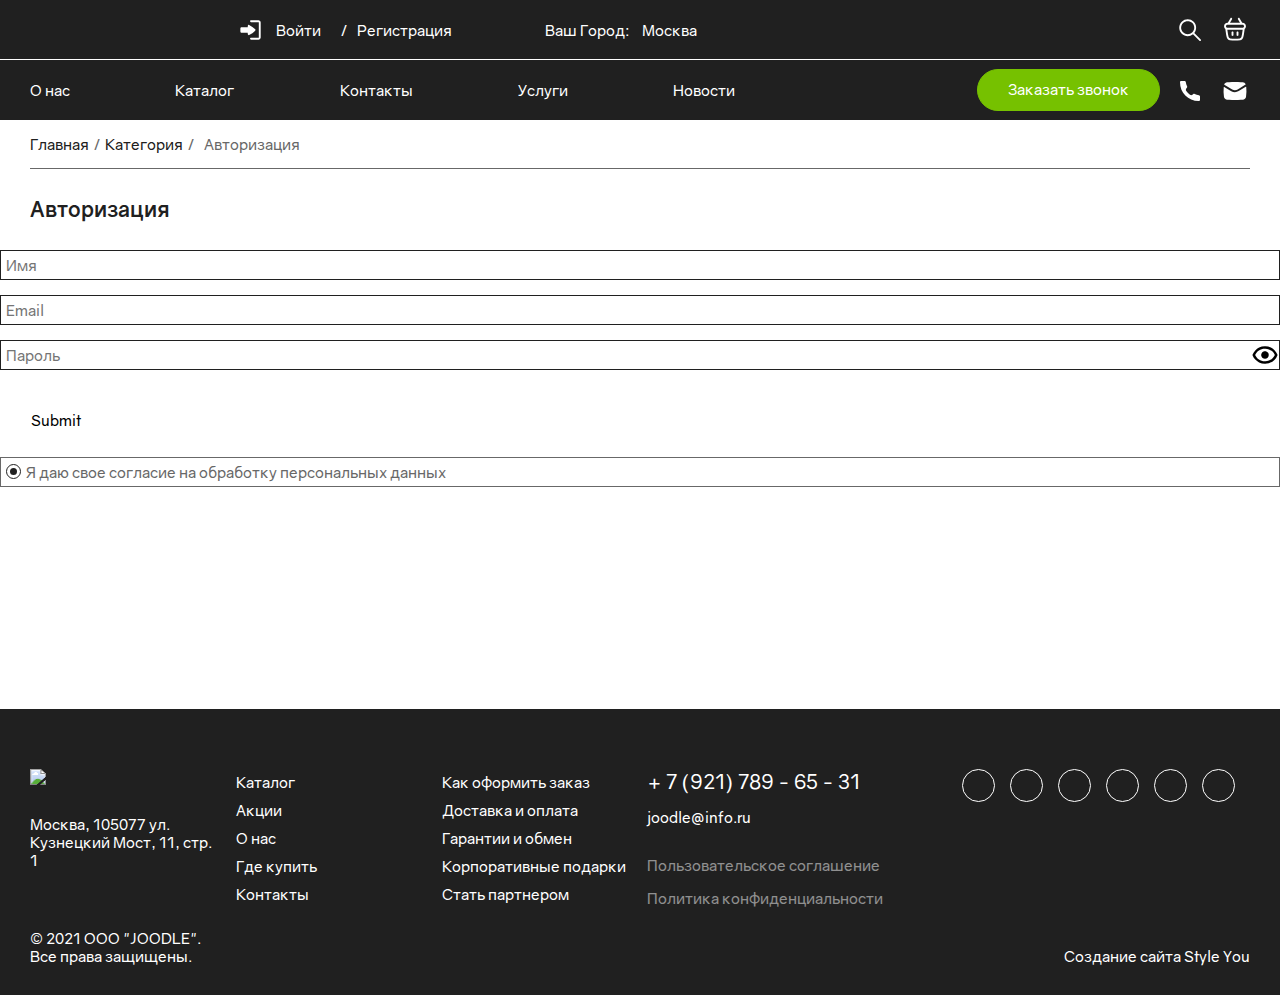
==== html/pages/auth/auth.html @ f412aad0 "save" ====
<!doctype html><html><head><meta charset="UTF-8"><meta name="viewport" content="width=device-width,initial-scale=1"><link href="/css/owl.carousel.css" type="text/css" rel="stylesheet"><link href="/css/style.css" type="text/css" rel="stylesheet"><script src="/js/sourse/other-js/jquery-3.6.0.min.js" defer></script><script src="/js/sourse/other-js/jquery.mask.js" defer></script><script src="/js/sourse/other-js/owl.carousel.js" defer></script><script src="/js/sourse/other-js/owl.carousel2.thumbs.js" defer></script><script src="/js/common-dist.js" defer></script></head><body><div class="popup element-show" data-element="0"><div class="popup-overlay popup-overlay-js"></div><div class="popup-container"><div class="close-btn--black close-btn_popup close-js"></div><div class="main-full"></div><nav class="popup__nav"><ul><li><a href="#">Каталог</a></li><li><a href="#">Акции</a></li><li><a href="#">О нас</a></li><li><a href="#">Где купить</a></li><li><a href="#">Контакты</a></li></ul></nav><div class="popup__feedback"><div class="container"><div class="feedback__phone"><a href="tel:+88005559810">+7 (921) 789 - 65 - 31</a></div><div class="feedback__social"><div class="social"><a href="#"><img src="../images/social/vk.svg" alt=""></a><a href="#"><img src="../images/social/instagram.svg" alt=""></a><a href="#"><img src="../images/social/twitter.svg" alt=""></a></div></div></div></div></div></div><div class="popup element-show" data-element="1"><div class="popup-overlay popup-overlay-js"></div><div class="popup-container"><div class="close-btn--black close-btn_popup close-js"></div><div class="main-full"><h2>Заказать звонок</h2></div><form class="form main-grid"><input class="input-decorate col-12" type="text" placeholder="Фио"> <input class="phone-mask input-decorate col-12" type="text" placeholder="+7 (___) ___ - __ - __"> <input class="input-decorate check-mail col-12" type="email" placeholder="Email"><div class="form-btn-container Заказать звонок"><input class="btn btn-send" type="submit"></div></form></div></div><div class="popup element-show popup__search" data-element="2"><div class="popup-overlay popup-overlay-js"></div><div class="popup-container"><div class="close-btn--black close-btn_popup close-js"></div><div class="main-full"><h2>Поиск по сайту</h2></div><form class="form main-grid"><input class="input-decorate form--col__full search-field" type="text" placeholder="Введите поисковой запрос ..."><div class="form-btn-container Поиск"><input class="btn btn-send btn--black" type="submit"></div></form><div class="popup__search__results"><h2>Реузльтаты</h2><div class="form-grid"><div class="popup__search__results-item"><h3>Category</h3><ul class="ln"><li><a href="#">link 1</a></li><li><a href="#">link 1</a></li><li><a href="#">link 1</a></li><li><a href="#">link 1</a></li><li><a href="#">link 1</a></li></ul></div><div class="popup__search__results-item"><h3>Category</h3><ul class="ln"><li><a href="#">link 1</a></li><li><a href="#">link 1</a></li><li><a href="#">link 1</a></li><li><a href="#">link 1</a></li><li><a href="#">link 1</a></li></ul></div><div class="popup__search__results-item"><h3>Category</h3><ul class="ln"><li><a href="#">link 1</a></li><li><a href="#">link 1</a></li><li><a href="#">link 1</a></li><li><a href="#">link 1</a></li><li><a href="#">link 1</a></li></ul></div><div class="popup__search__results-item"><h3>Category</h3><ul class="ln"><li><a href="#">link 1</a></li><li><a href="#">link 1</a></li><li><a href="#">link 1</a></li><li><a href="#">link 1</a></li><li><a href="#">link 1</a></li></ul></div></div></div></div></div><header class="header-black"><div class="main-grid headline headline--black"><div class="hamburger-container vertical-align col-1"><a class="hamburger-btn element-btn" href="#" data-element="0"></a></div><div class="logo-container vertical-align col-2"><a class="logo" href="#"><img src="../images/logo.svg" alt=""></a></div><div class="sigin-container vertical-align col-3"><div class="sigin-body"><a href="#"><div class="login-ico"></div><span>Войти</span></a><span>/</span><a href="#">Регистрация</a></div></div><div class="city-container vertical-align col-2"><div class="city-body"><em>Ваш Город: </em><a href="#">Москва</a></div></div><div class="controls-container vertical-align col-5"><div class="controls-body"><a class="element-btn loop-ico" href="#" data-element="2"></a><a class="basket-ico" href="#"></a></div></div><hr class="col-12"></div><div class="main-grid headerline"><nav class="nav col-7"><ul><li><a href="#">О нас</a></li><li><a href="#">Каталог</a></li><li><a href="#">Контакты</a></li><li><a href="#">Услуги</a></li><li><a href="#">Новости</a></li></ul></nav><div class="controls-container vertical-align col-5"><div class="controls-body"><a class="btn btn--green element-btn" href="#" data-element="1">Заказать звонок</a><a class="phone-ico" href="#"></a><a class="mail-ico" href="#"></a></div></div></div></header><div class="stub"></div></body></html><div class="main-full"><div class="breadcrumbs"><a href="#">Главная</a><span>/</span><a href="#">Категория</a><span>/</span><span>Авторизация</span></div></div><div class="content"><div class="main-full"><h1>Авторизация</h1></div><form class="form main-grid"><input class="input-decorate col-12 require" type="text" placeholder="Имя"> <input class="input-decorate check-mail col-12 require" type="email" placeholder="Email"><div class="password-field col-12 require"><input class="input-decorate" type="password" placeholder="Пароль"><i class="view-ico" data-visibility="false"></i></div><div class="form-btn-container Отправить"><input class="btn btn-send" type="submit"></div><div class="checkbox col-12"><label>Я даю свое согласие на обработку персональных данных <input type="checkbox" checked><span></span></label></div></form></div><div class="stub-footer"></div><footer><div class="main-grid"><div class="footer-info col-2"><div class="logo-container"><a class="logo" href="./index.html"><img src="../images/logo.svg"></a></div><div class="address">Москва, 105077 ул.<br>Кузнецкий Мост, 11, стр. 1</div><div class="copyright">© 2021 ООО "JOODLE".<br>Все права защищены.</div></div><nav class="nav-1 col-2"><ul><li><a href="#">Каталог</a></li><li><a href="#">Акции</a></li><li><a href="#">О нас</a></li><li><a href="#">Где купить</a></li><li><a href="#">Контакты</a></li></ul></nav><nav class="nav-2 col-2"><ul><li><a href="#">Как оформить заказ</a></li><li><a href="#">Доставка и оплата</a></li><li><a href="#">Гарантии и обмен</a></li><li><a href="#">Корпоративные подарки</a></li><li><a href="#">Стать партнером</a></li></ul></nav><div class="feedback-container col-3"><div class="feedback"><div class="phone"><a href="#">+ 7 (921) 789 - 65 - 31</a></div><div class="mail"><a href="#">joodle@info.ru</a></div></div><div class="links"><a href="#">Пользовательское соглашение</a><a href="#">Политика конфиденциальности</a></div></div><div class="social-container col-3"><div class="social"><a class="social-ico--white" href="#"><img src="../images/social/vk-white.svg" alt=""></a><a class="social-ico--white" href="#"><img src="../images/social/instagram-white.svg" alt=""></a><a class="social-ico--white" href="#"><img src="../images/social/twitter-white.svg" alt=""></a><a class="social-ico--white" href="#"><img src="../images/social/facebook-white.svg" alt=""></a><a class="social-ico--white" href="#"><img src="../images/social/youtube-white.svg" alt=""></a><a class="social-ico--white" href="#"><img src="../images/social/google-white.svg" alt=""></a></div><div class="create"><a href="#">Создание сайта Style You</a></div></div></div></footer>
---- css/style.css ----
@media screen and (max-width: 414px) {
  /*---comments-all start---*/
  .box2 {
    background: red;
  }

  /*---comments-all end---*/
}
/*---------------base-start----*/
/*-----fonts-start----*/
@font-face {
  font-family: "regular";
  src: url("../fonts/Gravity-Regular.otf");
  font-weight: normal;
  font-style: normal;
}
@font-face {
  font-family: "bold";
  src: url("../fonts/Gravity-Bold.otf");
  font-weight: normal;
  font-style: normal;
}
@font-face {
  font-family: "light";
  src: url("../fonts/Gravity-Light.otf");
  font-weight: normal;
  font-style: normal;
}
/*-----fonts-end----*/
/*-----base-start----*/
* {
  -webkit-box-sizing: border-box;
          box-sizing: border-box;
}

body,
html {
  font-family: "regular";
  color: #686868;
  font-size: 15px;
  min-width: 320px;
  min-height: 640px;
  max-width: 1920px;
  margin: 0 auto;
  padding: 0;
  position: relative;
}

a {
  color: inherit;
  display: inline-block;
}
.ln,
.ln li {
  padding: 0;
  margin: 0;
  list-style: none;
}

.custom-disk li {
  padding-left: 15px;
  position: relative;
}
.custom-disk li:before {
  content: "";
  width: 4px;
  position: absolute;
  height: 4px;
  left: 0;
  top: 8px;
  background: #202020;
  border-radius: 100%;
}

.flex-align {
  display: -webkit-box;
  display: -ms-flexbox;
  display: flex;
  -webkit-box-align: center;
      -ms-flex-align: center;
          align-items: center;
  -webkit-box-pack: center;
      -ms-flex-pack: center;
          justify-content: center;
}

.vertical-align {
  display: -webkit-box;
  display: -ms-flexbox;
  display: flex;
}
.vertical-align * {
  margin: auto 0;
}

.img-cover {
  position: relative;
  width: 100%;
  height: 100%;
  background-size: cover;
  background-position: center top;
  background-repeat: no-repeat;
}
.img-cover img {
  visibility: hidden;
  -o-object-fit: cover;
     object-fit: cover;
  width: 100%;
  position: absolute;
  height: 100%;
  left: 0;
  top: 0;
}

h1,
h2,
h3,
h4,
h5,
h6 {
  font-weight: normal;
  font-family: "bold";
  margin: 0;
  padding: 0;
  line-height: 1;
  color: #202020;
}

b,
strong {
  font-weight: normal;
  font-family: "bold";
}

@media screen and (max-width: 1920px) {
  h1 {
    font-size: 42px;
  }
}
@media screen and (max-width: 1680px) {
  h1 {
    font-size: 32px;
  }
}
@media screen and (max-width: 1440px) {
  h1 {
    font-size: 21px;
  }
}
@media screen and (max-width: 1920px) {
  h2 {
    font-size: 23px;
  }
}
@media screen and (max-width: 1440px) {
  h2 {
    font-size: 21px;
  }
}
.all-btns {
  padding: 30px;
  background-color: #eee;
  min-height: 100vh;
}

/*-----base-end----*/
/*-----content-start----*/
.main-grid {
  display: -ms-grid;
  display: grid;
  -ms-grid-columns: 1fr 15px 1fr 15px 1fr 15px 1fr 15px 1fr 15px 1fr 15px 1fr 15px 1fr 15px 1fr 15px 1fr 15px 1fr 15px 1fr;
  grid-template-columns: repeat(12, 1fr);
  grid-column-gap: 15px;
  padding: 0 30px;
  max-width: 1680px;
  margin: 0 auto;
}

.form-grid {
  display: -ms-grid;
  display: grid;
  -ms-grid-columns: 1fr 15px 1fr 15px 1fr 15px 1fr 15px 1fr 15px 1fr 15px 1fr 15px 1fr 15px 1fr 15px 1fr 15px 1fr 15px 1fr;
  grid-template-columns: repeat(12, 1fr);
  grid-column-gap: 15px;
}

.catalog-grid {
  grid-gap: 15px;
}

.main-full {
  padding: 0 30px;
  max-width: 1680px;
  margin: 0 auto;
}

section {
  padding: 6rem 0 4rem;
}
section h2 {
  font-size: 42px;
  margin: 0 0 2rem;
}
section .btn-container {
  padding: 30px 0 15px;
  text-align: center;
}

.breadcrumbs {
  border-bottom: 1px solid #686868;
  padding: 1rem 0;
}
.breadcrumbs a {
  text-decoration: none;
  color: #202020;
}
.breadcrumbs a:hover {
  text-decoration: underline;
}
.breadcrumbs span {
  margin: 0 5px;
}

.content {
  min-height: calc(100vh - 450px);
}
.content h1 {
  padding: 30px 0;
}

.hamburger-container {
  display: none;
}

@media screen and (max-width: 768px) {
  .hamburger-container {
    display: block;
  }
}
@media screen and (max-width: 414px) {
  .hamburger-container {
    display: block;
  }
}
.show-all-images {
  min-height: 500px;
  background-color: #686868;
}
.show-all-images img {
  width: 30px;
  height: 30px;
}

/*detail end*/
/*-----defat-content-end----*/
/*-----btns-start----*/
.btn {
  text-decoration: none;
  border: 1px solid;
  padding: 10px 30px 12px;
  font: inherit;
  display: inline-block;
  border-radius: 30px;
  cursor: pointer;
  text-align: center;
  background: none;
  background-color: #ffffff;
  border-color: #ffffff;
}
.btn:hover {
  text-decoration: none;
}

.btn--black {
  background-color: #202020;
  border-color: #202020;
  color: #ffffff;
}
.btn--black:hover {
  background: #76c100;
  color: #ffffff;
  border-color: #76c100;
}

.btn--green {
  background-color: #76c100;
  border-color: #76c100;
  color: #ffffff;
}
.btn--green:hover {
  background-color: #202020;
  border-color: #202020;
}

/*pagination page start*/
.pagination {
  -ms-grid-column-span: 16;
  grid-column: span 16;
  text-align: center;
  margin: 60px 0 45px;
  position: relative;
  z-index: 2;
}
.pagination a, .pagination span {
  width: 30px;
  height: 30px;
  border-radius: 100%;
  display: inline-block;
  text-align: center;
  text-decoration: none;
  line-height: 27px;
  border: 1px solid #202020;
  vertical-align: middle;
  margin: 0 15px;
}
.pagination a.current, .pagination a:hover, .pagination span.current, .pagination span:hover {
  color: #ffffff;
  background-color: #202020;
}

.next.page-numbers,
.prev.page-numbers,
.pagination-prev,
.pagination-next {
  background-size: 100%;
  font-size: 0;
  background-color: #202020;
}

.pagination-dotted {
  background-color: initial;
  color: inherit;
}

.prev.page-numbers,
a.pagination-prev {
  display: inline-block;
  vertical-align: middle;
  width: 30px;
  height: 30px;
  background-position: center;
  background-repeat: no-repeat;
  background-size: contain;
  background-image: url("../images/controls/arrow-left-white.svg");
}
.prev.page-numbers:hover,
a.pagination-prev:hover {
  background-color: #ffffff;
  background-image: url("../images/controls/arrow-left-black.svg");
}

.next.page-numbers,
a.pagination-next {
  display: inline-block;
  vertical-align: middle;
  width: 30px;
  height: 30px;
  background-position: center;
  background-repeat: no-repeat;
  background-size: contain;
  background-image: url("../images/controls/arrow-right-white.svg");
}
.next.page-numbers:hover,
a.pagination-next:hover {
  background-color: #ffffff;
  background-image: url("../images/controls/arrow-right-black.svg");
}

/*pagination page end*/
.close-btn--black {
  display: inline-block;
  vertical-align: middle;
  width: 30px;
  height: 30px;
  background-position: center;
  background-repeat: no-repeat;
  background-size: contain;
  background-image: url("../images/controls/close-black.svg");
  cursor: pointer;
}

.close-btn--white {
  display: inline-block;
  vertical-align: middle;
  width: 30px;
  height: 30px;
  background-position: center;
  background-repeat: no-repeat;
  background-size: contain;
  background-image: url("../images/controls/close-white.svg");
  cursor: pointer;
}

.hamburger-btn--white {
  display: inline-block;
  vertical-align: middle;
  width: 30px;
  height: 30px;
  background-position: center;
  background-repeat: no-repeat;
  background-size: contain;
  background-image: url("../images/controls/hamburger-white.svg");
}

.hamburger-btn--black {
  display: inline-block;
  vertical-align: middle;
  width: 30px;
  height: 30px;
  background-position: center;
  background-repeat: no-repeat;
  background-size: contain;
  background-image: url("../images/controls/hamburger-black.svg");
}

.back-link {
  text-decoration: none;
  font-family: "bold";
  color: #202020;
  font-size: 15px;
}
.back-link i {
  display: inline-block;
  vertical-align: middle;
  width: 30px;
  height: 30px;
  background-position: center;
  background-repeat: no-repeat;
  background-size: contain;
  background-image: url("../images/controls/arrow-left-black.svg");
  border-radius: 100%;
  border: 1px solid;
  margin-right: 5px;
}
.back-link:hover {
  color: #76c100;
}
.back-link:hover i {
  background-image: url("../images/controls/arrow-left-white.svg");
  background-color: #76c100;
  border-color: #76c100;
}

/*-----btns-end----*/
/*-----icons-start----*/
.logout-ico {
  display: inline-block;
  vertical-align: middle;
  width: 30px;
  height: 30px;
  background-position: center;
  background-repeat: no-repeat;
  background-size: contain;
  background-image: url("../images/icons/logout-white.svg");
}

.login-ico {
  display: inline-block;
  vertical-align: middle;
  width: 30px;
  height: 30px;
  background-position: center;
  background-repeat: no-repeat;
  background-size: contain;
  background-image: url("../images/icons/login-white.svg");
}

.loop-ico {
  display: inline-block;
  vertical-align: middle;
  width: 30px;
  height: 30px;
  background-position: center;
  background-repeat: no-repeat;
  background-size: contain;
  background-image: url("../images/icons/loop-white.svg");
}

.basket-ico {
  display: inline-block;
  vertical-align: middle;
  width: 30px;
  height: 30px;
  background-position: center;
  background-repeat: no-repeat;
  background-size: contain;
  background-image: url("../images/icons/basket-white.svg");
}

.phone-ico {
  display: inline-block;
  vertical-align: middle;
  width: 30px;
  height: 30px;
  background-position: center;
  background-repeat: no-repeat;
  background-size: contain;
  background-image: url("../images/icons/phone-white.svg");
}

.mail-ico {
  display: inline-block;
  vertical-align: middle;
  width: 30px;
  height: 30px;
  background-position: center;
  background-repeat: no-repeat;
  background-size: contain;
  background-image: url("../images/icons/mail-white.svg");
}

.calendar-ico {
  display: inline-block;
  vertical-align: middle;
  width: 30px;
  height: 30px;
  background-position: center;
  background-repeat: no-repeat;
  background-size: contain;
  background-image: url("../images/icons/calendar-black.svg");
}

.review-ico {
  display: inline-block;
  vertical-align: middle;
  width: 30px;
  height: 30px;
  background-position: center;
  background-repeat: no-repeat;
  background-size: contain;
  background-image: url("../images/icons/review-black.svg");
}

.star-ico {
  display: inline-block;
  vertical-align: middle;
  width: 20px;
  height: 20px;
  background-position: center;
  background-repeat: no-repeat;
  background-size: contain;
  background-image: url("../images/icons/star-black.svg");
}

.star-ico--green {
  background-image: url("../images/icons/star-green.svg");
}

.star-ico--gray {
  background-image: url("../images/icons/star-gray.svg");
}

.avatar-ico {
  display: inline-block;
  vertical-align: middle;
  width: 30px;
  height: 30px;
  background-position: center;
  background-repeat: no-repeat;
  background-size: contain;
  background-image: url("../images/icons/avatar-black.svg");
}

.view-ico {
  display: inline-block;
  vertical-align: middle;
  width: 30px;
  height: 30px;
  background-position: center;
  background-repeat: no-repeat;
  background-size: contain;
  background-image: url("../images/icons/view-black.svg");
}

.view-ico[data-visibility=true] {
  display: inline-block;
  vertical-align: middle;
  width: 30px;
  height: 30px;
  background-position: center;
  background-repeat: no-repeat;
  background-size: contain;
  background-image: url("../images/icons/unview-black.svg");
}

/*-----icons-end----*/
 *
 * /*-----grid-start----*/
.col-1 {
  -ms-grid-column-span: 1;
  grid-column: span 1;
}

.col-2 {
  -ms-grid-column-span: 2;
  grid-column: span 2;
}

.col-3 {
  -ms-grid-column-span: 3;
  grid-column: span 3;
}

.col-4 {
  -ms-grid-column-span: 4;
  grid-column: span 4;
}

.col-5 {
  -ms-grid-column-span: 5;
  grid-column: span 5;
}

.col-6 {
  -ms-grid-column-span: 6;
  grid-column: span 6;
}

.col-7 {
  -ms-grid-column-span: 7;
  grid-column: span 7;
}

.col-8 {
  -ms-grid-column-span: 8;
  grid-column: span 8;
}

.col-9 {
  -ms-grid-column-span: 9;
  grid-column: span 9;
}

.col-10 {
  -ms-grid-column-span: 10;
  grid-column: span 10;
}

.col-11 {
  -ms-grid-column-span: 11;
  grid-column: span 11;
}

.col-12 {
  -ms-grid-column-span: 12;
  grid-column: span 12;
}

@media screen and (max-width: 1680px) {
  .col-xxl-1 {
    -ms-grid-column-span: 1;
    grid-column: span 1;
  }

  .col-xxl-2 {
    -ms-grid-column-span: 2;
    grid-column: span 2;
  }

  .col-xxl-3 {
    -ms-grid-column-span: 3;
    grid-column: span 3;
  }

  .col-xxl-4 {
    -ms-grid-column-span: 4;
    grid-column: span 4;
  }

  .col-xxl-5 {
    -ms-grid-column-span: 5;
    grid-column: span 5;
  }

  .col-xxl-6 {
    -ms-grid-column-span: 6;
    grid-column: span 6;
  }

  .col-xxl-7 {
    -ms-grid-column-span: 7;
    grid-column: span 7;
  }

  .col-xxl-8 {
    -ms-grid-column-span: 8;
    grid-column: span 8;
  }

  .col-xxl-9 {
    -ms-grid-column-span: 9;
    grid-column: span 9;
  }

  .col-xxl-10 {
    -ms-grid-column-span: 10;
    grid-column: span 10;
  }

  .col-xxl-11 {
    -ms-grid-column-span: 11;
    grid-column: span 11;
  }

  .col-xxl-12 {
    -ms-grid-column-span: 12;
    grid-column: span 12;
  }
}
@media screen and (max-width: 1440px) {
  .col-xl-1 {
    -ms-grid-column-span: 1;
    grid-column: span 1;
  }

  .col-xl-2 {
    -ms-grid-column-span: 2;
    grid-column: span 2;
  }

  .col-xl-3 {
    -ms-grid-column-span: 3;
    grid-column: span 3;
  }

  .col-xl-4 {
    -ms-grid-column-span: 4;
    grid-column: span 4;
  }

  .col-xl-5 {
    -ms-grid-column-span: 5;
    grid-column: span 5;
  }

  .col-xl-6 {
    -ms-grid-column-span: 6;
    grid-column: span 6;
  }

  .col-xl-7 {
    -ms-grid-column-span: 7;
    grid-column: span 7;
  }

  .col-xl-8 {
    -ms-grid-column-span: 8;
    grid-column: span 8;
  }

  .col-xl-9 {
    -ms-grid-column-span: 9;
    grid-column: span 9;
  }

  .col-xl-10 {
    -ms-grid-column-span: 10;
    grid-column: span 10;
  }

  .col-xl-11 {
    -ms-grid-column-span: 11;
    grid-column: span 11;
  }

  .col-xl-12 {
    -ms-grid-column-span: 12;
    grid-column: span 12;
  }
}
@media screen and (max-width: 1280px) {
  .col-lg-1 {
    -ms-grid-column-span: 1;
    grid-column: span 1;
  }

  .col-lg-2 {
    -ms-grid-column-span: 2;
    grid-column: span 2;
  }

  .col-lg-3 {
    -ms-grid-column-span: 3;
    grid-column: span 3;
  }

  .col-lg-4 {
    -ms-grid-column-span: 4;
    grid-column: span 4;
  }

  .col-lg-5 {
    -ms-grid-column-span: 5;
    grid-column: span 5;
  }

  .col-lg-6 {
    -ms-grid-column-span: 6;
    grid-column: span 6;
  }

  .col-lg-7 {
    -ms-grid-column-span: 7;
    grid-column: span 7;
  }

  .col-lg-8 {
    -ms-grid-column-span: 8;
    grid-column: span 8;
  }

  .col-lg-9 {
    -ms-grid-column-span: 9;
    grid-column: span 9;
  }

  .col-lg-10 {
    -ms-grid-column-span: 10;
    grid-column: span 10;
  }

  .col-lg-11 {
    -ms-grid-column-span: 11;
    grid-column: span 11;
  }

  .col-lg-12 {
    -ms-grid-column-span: 12;
    grid-column: span 12;
  }
}
@media screen and (max-width: 1024px) {
  .col-md-1 {
    -ms-grid-column-span: 1;
    grid-column: span 1;
  }

  .col-md-2 {
    -ms-grid-column-span: 2;
    grid-column: span 2;
  }

  .col-md-3 {
    -ms-grid-column-span: 3;
    grid-column: span 3;
  }

  .col-md-4 {
    -ms-grid-column-span: 4;
    grid-column: span 4;
  }

  .col-md-5 {
    -ms-grid-column-span: 5;
    grid-column: span 5;
  }

  .col-md-6 {
    -ms-grid-column-span: 6;
    grid-column: span 6;
  }

  .col-md-7 {
    -ms-grid-column-span: 7;
    grid-column: span 7;
  }

  .col-md-8 {
    -ms-grid-column-span: 8;
    grid-column: span 8;
  }

  .col-md-9 {
    -ms-grid-column-span: 9;
    grid-column: span 9;
  }

  .col-md-10 {
    -ms-grid-column-span: 10;
    grid-column: span 10;
  }

  .col-md-11 {
    -ms-grid-column-span: 11;
    grid-column: span 11;
  }

  .col-md-12 {
    -ms-grid-column-span: 12;
    grid-column: span 12;
  }
}
@media screen and (max-width: 768px) {
  .col-sm-1 {
    -ms-grid-column-span: 1;
    grid-column: span 1;
  }

  .col-sm-2 {
    -ms-grid-column-span: 2;
    grid-column: span 2;
  }

  .col-sm-3 {
    -ms-grid-column-span: 3;
    grid-column: span 3;
  }

  .col-sm-4 {
    -ms-grid-column-span: 4;
    grid-column: span 4;
  }

  .col-sm-5 {
    -ms-grid-column-span: 5;
    grid-column: span 5;
  }

  .col-sm-6 {
    -ms-grid-column-span: 6;
    grid-column: span 6;
  }

  .col-sm-7 {
    -ms-grid-column-span: 7;
    grid-column: span 7;
  }

  .col-sm-8 {
    -ms-grid-column-span: 8;
    grid-column: span 8;
  }

  .col-sm-9 {
    -ms-grid-column-span: 9;
    grid-column: span 9;
  }

  .col-sm-10 {
    -ms-grid-column-span: 10;
    grid-column: span 10;
  }

  .col-sm-11 {
    -ms-grid-column-span: 11;
    grid-column: span 11;
  }

  .col-sm-12 {
    -ms-grid-column-span: 12;
    grid-column: span 12;
  }
}
/*-----grid-end----*/
/*---------------base-end----*/
/*---------------layout-start----*/
 * /*-----forms-start----*/
.input-decorate,
.custom-select {
  padding: 5px;
  border: 0;
  border: 1px solid #202020;
  font: inherit;
  resize: none;
  width: 100%;
  background: none;
  margin: 0 0 15px;
}
.input-decorate:focus,
.custom-select:focus {
  outline: 0;
}

.file-decorate-error span,
.input-error {
  border-color: #f25368;
}

.mail-error {
  border-color: #E88328;
}

.form .btn {
  margin: 15px 0;
}
.form.main-grid {
  padding: 0;
}

.form-btn-container {
  position: relative;
}

/*-file-upload-*/
.file-input-container {
  position: relative;
}

.input-file {
  visibility: hidden;
  position: absolute;
  margin-top: -20px;
}

.file-decorate {
  border: 1px solid;
  border-top: 0;
  position: relative;
  padding: 5px;
  cursor: pointer;
}
.file-decorate span {
  padding-left: 25px;
  position: relative;
  display: inline-block;
}
.file-decorate span::before {
  content: "";
  width: 15px;
  position: absolute;
  height: 15px;
  left: 0;
  top: 0;
  background-position: center;
  background-repeat: no-repeat;
  background-size: contain;
  background-image: url("../images/controls/arrow-next-gray.svg");
}
.file-decorate i {
  width: 12px;
  position: none;
  height: 12px;
  z-index: 2;
  right: 0;
  top: 2px;
  background-position: center;
  background-repeat: no-repeat;
  background-size: contain;
  background-image: url("../images/controls/close-black.svg");
  cursor: pointer;
}

.file-decorate-full i {
  display: block;
}

.notice-file {
  position: absolute;
  right: 0;
  top: 0;
  display: none;
}
.notice-file i {
  display: inline-block;
  vertical-align: middle;
  width: 30px;
  height: 30px;
  background-position: center;
  background-repeat: no-repeat;
  background-size: contain;
  background-image: url("../images/icons/danger-sign-black.svg");
  margin-left: 15px;
}

.notice-file--show {
  display: block;
}

.hint-input-file {
  color: #686868;
  padding: 5px;
  border: 1px solid;
  border-bottom: 0;
}

/*-file-upload-*/
/*-custom-select-*/
.custom-select {
  cursor: pointer;
  position: relative;
  border-top: 1px solid #202020;
}
.custom-select ul {
  width: 100%;
  position: absolute;
  height: auto;
  z-index: 1;
  left: 0;
  top: 100%;
  opacity: 0;
  visibility: hidden;
  background: #ffffff;
  overflow: hidden;
  border: 1px solid;
  margin-left: -1px;
  width: calc(100% + 2px);
  border-top: 0;
}
.custom-select ul li {
  padding: 5px;
  cursor: pointer;
  -webkit-transition: ease-out 0.5s;
  transition: ease-out 0.5s;
}
.custom-select ul li:hover {
  background: #EEEEEE;
}
.custom-select.active {
  z-index: 3;
}
.custom-select.active ul {
  visibility: visible;
  opacity: 1;
}
.custom-select.active i {
  -webkit-transform: translateY(-50%) rotate(180deg);
          transform: translateY(-50%) rotate(180deg);
}
.custom-select span {
  position: relative;
  z-index: 2;
}
.custom-select i {
  background-position: center;
  background-repeat: no-repeat;
  background-size: contain;
  background-image: url("../images/controls/arrow-down-mini-black.svg");
  width: 12px;
  position: absolute;
  height: 12px;
  z-index: 2;
  right: 5px;
  top: 50%;
  -webkit-transform: translateY(-50%);
          transform: translateY(-50%);
}

/*-custom-select-*/
/*-checkbox-start-*/
.checkbox,
.radio {
  display: inline-block;
  position: relative;
  padding: 5px;
  padding-left: 25px;
  cursor: pointer;
  -webkit-user-select: none;
     -moz-user-select: none;
      -ms-user-select: none;
          user-select: none;
  margin: 0 0 15px;
  border: 1px solid;
}
.checkbox input,
.radio input {
  width: 100%;
  position: absolute;
  height: 100%;
  left: 0;
  top: 0;
  opacity: 0;
}
.checkbox input:checked ~ span:after,
.radio input:checked ~ span:after {
  display: block;
}
.checkbox span,
.radio span {
  width: 15px;
  position: absolute;
  height: 15px;
  left: 5px;
  top: 6px;
  border: 1px solid #202020;
  border-radius: 100%;
}
.checkbox span:after,
.radio span:after {
  content: "";
  width: 7px;
  position: absolute;
  height: 7px;
  left: 3px;
  top: 3px;
  display: none;
  background: #202020;
  border-radius: 100%;
}

/*-checkbox-wp-*/
/*-checkbox-end-*/
/*password-field start*/
.password-field {
  position: relative;
}
.password-field i {
  position: absolute;
  right: 0;
  top: 0;
  cursor: pointer;
}

/*password-field end*/
/*.wpcf7-form*/
.wpcf7-form-control-wrap {
  position: relative;
  text-align: left;
}

.wpcf7-list-item {
  margin: 0;
}

.wpcf7-checkbox {
  padding-left: 30px;
  position: relative;
  display: block;
}
.wpcf7-checkbox label {
  position: relative;
  display: block;
}
.wpcf7-checkbox input {
  position: absolute;
  visibility: hidden;
}
.wpcf7-checkbox .wpcf7-list-item-label:before {
  width: 15px;
  position: absolute;
  height: 15px;
  left: -30px;
  top: 1px;
  border: 1px solid #202020;
  border-radius: 100%;
  cursor: pointer;
}
.wpcf7-checkbox input:checked ~ .wpcf7-list-item-label:after {
  width: 7px;
  position: absolute;
  height: 7px;
  left: -25px;
  top: 6px;
  background-color: #202020;
  border-radius: 100%;
  cursor: pointer;
}

.wpcf7 form .wpcf7-response-output {
  margin: 0;
  -ms-grid-column-span: 4;
  grid-column: span 4;
}

.wpcf7-spinner {
  background-color: #76c100;
  position: absolute;
  top: 50%;
  margin-top: -12px;
}

.wpcf7 form .wpcf7-response-output {
  display: -webkit-box;
  display: -ms-flexbox;
  display: flex;
  -webkit-box-orient: vertical;
  -webkit-box-direction: normal;
      -ms-flex-direction: column;
          flex-direction: column;
  -ms-flex-pack: distribute;
      justify-content: space-around;
  height: 50px;
  margin: 12px 0 0;
}

.wpcf7-not-valid-tip {
  margin-top: -15px;
  margin-bottom: 15px;
}

.popup form .wpcf7-response-output {
  position: relative;
  -ms-grid-column-span: 12;
  grid-column: span 12;
}

/*.wpcf7-form*/
/*wp comments*/
.logged-in-as a {
  margin-right: 15px;
}

.com_block_star {
  display: none;
}

/*wp comments*/
/*-----forms-end----*/
 * /*-----header-start----*/
.stub {
  height: 120px;
}

header {
  width: 100%;
  position: fixed;
  height: auto;
  z-index: 2;
  left: 0;
  top: auto;
  color: #ffffff;
  background-color: #202020;
}
header a {
  text-decoration: none;
}
header a:hover {
  text-decoration: underline;
}
header .main-grid {
  height: 60px;
  position: relative;
}
header hr {
  background-color: #ffffff;
  border: 0;
  margin: 0;
  width: 100%;
  position: absolute;
  height: 1px;
  left: 0;
  bottom: 0;
}
header nav {
  display: -webkit-box;
  display: -ms-flexbox;
  display: flex;
}
header nav ul {
  display: -webkit-box;
  display: -ms-flexbox;
  display: flex;
  width: 100%;
  margin: auto 0;
  -webkit-box-pack: justify;
      -ms-flex-pack: justify;
          justify-content: space-between;
}
header nav li {
  display: inline-block;
}

nav ul,
nav li {
  padding: 0;
  margin: 0;
  list-style: none;
}
nav ul a,
nav li a {
  text-decoration: none;
  font-family: inherit;
}

.logo {
  position: relative;
  display: -webkit-box;
  display: -ms-flexbox;
  display: flex;
}
.logo a {
  margin: auto 0;
}
.logo img {
  width: 100%;
  max-width: 210px;
}

.sigin-container * {
  vertical-align: middle;
}
.sigin-container span {
  margin: 0 10px;
}
.sigin-container i {
  display: inline-block;
  width: 30px;
  height: 30px;
  position: relative;
  overflow: hidden;
  border-radius: 100%;
  margin-right: 15px;
}
.sigin-container em {
  font-style: normal;
}

.city-container em {
  margin-right: 10px;
  font-style: normal;
}

.controls-container a {
  margin-left: 15px;
}
.controls-container .form {
  display: inline-block;
}
.controls-container .form input {
  width: auto;
  margin: 0;
}
.controls-container .controls-body {
  width: 100%;
  margin: auto 0 auto auto;
  text-align: right;
}
.controls-container .loop-btn,
.controls-container .basket-btn {
  margin-left: 30px;
}
.controls-container input {
  color: #ffffff;
}
.controls-container input::-webkit-input-placeholder {
  color: inherit;
}
.controls-container input::-moz-placeholder {
  color: inherit;
}
.controls-container input:-ms-input-placeholder {
  color: inherit;
}
.controls-container input::-ms-input-placeholder {
  color: inherit;
}
.controls-container input::placeholder {
  color: inherit;
}

/*-----header-end----*/
/*-----footer-start----*/
.stub-footer {
  height: 90px;
}

footer {
  position: relative;
  background-color: #202020;
  padding: 60px 0 30px;
  color: #ffffff;
}
footer ul,
footer li {
  list-style: none;
  margin: 0;
  padding: 0;
}
footer .footer-info {
  position: relative;
  z-index: 2;
}
footer nav {
  padding-top: 4px;
}
footer nav li {
  margin: 0 0 10px;
}
footer .feedback-container .feedback {
  margin: 0 0 30px;
}
footer .feedback-container .links a {
  margin: 0 0 15px;
  opacity: 0.5;
}
footer .feedback-container .links a:hover {
  opacity: 1;
}
footer .phone {
  font-size: 20px;
  margin: 0 0 15px;
}
footer .social-container {
  text-align: right;
}
footer .logo-container {
  margin: 0 0 30px;
}
footer .address {
  margin: 0px 0px 60px;
}
footer a {
  text-decoration: none;
}
footer .btn-wc {
  text-align: center;
}
footer .social-container {
  display: -webkit-box;
  display: -ms-flexbox;
  display: flex;
  -webkit-box-orient: vertical;
  -webkit-box-direction: normal;
      -ms-flex-direction: column;
          flex-direction: column;
}
footer .social-container .create {
  margin: auto 0 0;
}
footer .create {
  text-align: right;
}

/*-----footer-end----*/
/*-----page-start----*/
.page-img {
  -ms-grid-column-span: 5;
  grid-column: span 5;
}
.page-img img {
  width: 100%;
}

.page-content {
  -ms-grid-column-span: 7;
  grid-column: span 7;
}

/*-----page-end----*/
 * /*-----map-----*/
.map_home {
  height: 400px;
  position: relative;
}
.map_home #map {
  width: 100%;
  position: absolute;
  height: 100%;
  left: 0;
  top: 0;
}

.address-for-map {
  display: none;
}

/*-----map-----*/
/*---------------layout-end----*/
/*---------------module-start----*/
/*-----carousel-owl-start-----*/
.slider-owl .item-content {
  position: relative;
}
.slider-owl .owl-item,
.slider-owl .item {
  height: 100%;
}

.owl-prev,
.owl-next {
  width: 40px;
  position: absolute;
  height: 40px;
  left: auto;
  top: 50%;
  margin: -20px 30px 0;
  font-size: 0;
}

.owl-prev {
  left: 0;
  background-position: center;
  background-repeat: no-repeat;
  background-size: contain;
  background-image: url("../images/controls/carret-left-white.svg");
}

.owl-next {
  right: 0;
  background-position: center;
  background-repeat: no-repeat;
  background-size: contain;
  background-image: url("../images/controls/carret-right-white.svg");
}

.owl-dots {
  width: 100%;
  position: absolute;
  height: auto;
  left: auto;
  bottom: 30px;
  text-align: center;
}
.owl-dots .owl-dot {
  width: 10px;
  height: 10px;
  display: inline-block;
  border-radius: 100%;
  margin: 10px;
  cursor: pointer;
  position: relative;
}
.owl-dots .owl-dot::after {
  content: "";
  width: 70%;
  position: absolute;
  height: 70%;
  left: 15%;
  top: 15%;
  border-radius: 100%;
  background-color: #ffffff;
}
.owl-dots .owl-dot:hover, .owl-dots .owl-dot.active {
  background: #ffffff;
}

/*-----carousel-owl-end-----*/
/*-----social-start-----*/
.social {
  display: inline-block;
  vertical-align: middle;
}
.social a {
  display: inline-block;
  margin: 0 15px 0 0;
  padding: 8px;
  font-size: 0;
  border: 1px solid #202020;
  border-radius: 100%;
}
.social a img {
  -o-object-fit: cover;
     object-fit: cover;
  width: 15px;
  height: 15px;
}
.social .social-ico--white {
  border-color: #ffffff;
}

.social {
  display: inline-block;
  vertical-align: middle;
}
.social .addtoany_list a {
  display: inline-block;
  margin: 0 15px 0 0;
  padding: 8px;
  border: 1px solid #202020;
  border-radius: 100%;
  font-size: 0;
  line-height: 1;
}
.social .addtoany_list a:hover {
  border: 1px solid #76c100;
}
.social .addtoany_list a img {
  -o-object-fit: cover;
     object-fit: cover;
  width: 20px;
  height: 20px;
}
.social .addtoany_list .social-ico--white {
  border-color: #ffffff;
}

/*-----social-end-----*/
/*-----default-item-start-----*/
.default-item {
  text-decoration: none;
  padding: 30px;
  border: 1px solid;
}
.default-item a {
  text-decoration: none;
}
.default-item h3 {
  font-size: 23px;
  margin: 0 0 15px;
}
.default-item h3:hover {
  color: #76c100;
}

.default-item-img {
  margin: 0 0 15px;
  padding-bottom: 60%;
  height: auto;
  -webkit-transition: ease-out 0.5s;
  transition: ease-out 0.5s;
}
.default-item-img img {
  width: 100%;
  position: absolute;
  height: 100%;
  left: 0;
  top: 0;
}
.default-item-img:hover {
  -webkit-transform: scale(1.05);
          transform: scale(1.05);
}

.default-item-date {
  margin: 0 0 15px;
}

.default-item-description {
  overflow: hidden;
  display: -webkit-box;
  -webkit-line-clamp: 2;
  -webkit-box-orient: vertical;
  line-clamp: 2;
  margin: 0 0 15px;
}

/*-----default-item-end-----*/
/*-----advantages-item-start-----*/
.advantages-item {
  text-decoration: none;
  padding: 30px;
  text-align: center;
}
.advantages-item a {
  text-decoration: none;
}
.advantages-item h3 {
  font-size: 23px;
  margin: 0 0 15px;
}
.advantages-item h3:hover {
  color: #76c100;
}

.advantages-item-img {
  margin: 0 0 15px;
  width: 60px;
  height: 60px;
}

.advantages-item-description {
  overflow: hidden;
  display: -webkit-box;
  -webkit-line-clamp: 2;
  -webkit-box-orient: vertical;
  line-clamp: 2;
  margin: 0 0 15px;
}

/*-----advantages-item-end-----*/
/*-----card-item-start-----*/
.card {
  border: 1px solid #202020;
  padding: 15px 15px 30px;
}
.card h3 {
  font-size: 23px;
  margin: 0 0 15px;
}
.card h3 a {
  text-decoration: none;
}

.card-img {
  position: relative;
  margin: 0 0 30px;
  text-align: center;
  border: 1px solid;
  padding: 30px;
}
.card-img img {
  width: 50%;
}

.card-description {
  overflow: hidden;
  display: -webkit-box;
  -webkit-line-clamp: 2;
  -webkit-box-orient: vertical;
  line-clamp: 2;
  margin: 0 0 15px;
}

.card-grade,
.card-rew,
.card-code {
  display: inline-block;
  margin-right: 15px;
}

.card-code {
  font-size: 13px;
}

.card-reating {
  margin: 0 0 30px;
}

.card-sale {
  display: -webkit-box;
  display: -ms-flexbox;
  display: flex;
  -webkit-box-pack: justify;
      -ms-flex-pack: justify;
          justify-content: space-between;
}
.card-sale .btn {
  max-width: none;
}

.card-price--current,
.card-price--second {
  display: inline-block;
  margin-right: 15px;
  position: relative;
}
.card-price--current span,
.card-price--second span {
  margin-left: 5px;
  font-size: 15px;
}

.card-price--current {
  font-size: 23px;
  color: #202020;
  font-family: "bold";
}

.card-price--second {
  color: #686868;
  font-size: 17px;
}
.card-price--second::before {
  content: "";
  width: 100%;
  position: absolute;
  height: 1px;
  left: 0;
  top: 50%;
  background-color: #686868;
}

/*-----card-item-end-----*/
/*---------------module-end----*/
/*-----popup-start----*/ 
/*-----default----*/
.popup {
  width: 100%;
  position: fixed;
  display: -webkit-box;
  display: -ms-flexbox;
  display: flex;
  height: 100%;
  z-index: 3;
  left: 0;
  top: 0;
}
.popup .popup-overlay {
  width: 100%;
  position: absolute;
  height: 100%;
  left: 0;
  top: 0;
  background-color: #202020;
  opacity: 0.6;
}
.popup a:hover {
  color: #202020;
}

.close-btn_popup {
  position: absolute;
  right: 0;
  top: 0;
  margin: 15px;
}

.popup-container {
  position: relative;
  background-color: #EEEEEE;
  max-width: 600px;
  width: 100%;
  margin: auto;
  padding: 30px;
  border: 1px solid #202020;
}
.popup-container h2, .popup-container h3 {
  margin: 0 0 15px;
}

.element-show {
  -webkit-transition: ease-out 0.25s;
  transition: ease-out 0.25s;
  opacity: 0;
  visibility: hidden;
}
.element-show.show {
  opacity: 1;
  visibility: visible;
}

/*-----menu----*/
.popup__nav {
  font-size: 23px;
  margin: 0 0 30px;
}
.popup__nav li {
  margin: 0 0 15px;
}

.popup__feedback a {
  text-decoration: none;
}

.feedback__phone {
  font-size: 23px;
  margin: 0 0 30px;
}

/*-----search----*/
.popup__search .modal-container {
  max-width: 90%;
}

.popup__search__results {
  margin-top: 30px;
}
.popup__search__results h2 {
  border-bottom: 1px solid #686868;
  padding-bottom: 15px;
}

.popup__search__results-item {
  -ms-grid-column-span: 3;
  grid-column: span 3;
}

/*-----popup-end----*/
/*-----main-page-start----*/
/*-----main_home-start--*/
.main_home {
  color: #ffffff;
  height: calc(100vh - 120px);
  max-height: 920px;
  background-color: #202020;
  text-align: center;
}
.main_home h2 {
  font-size: 42px;
  margin-bottom: 30px;
}
.main_home .btn-container {
  margin-top: 30px;
}
.main_home .owl-main {
  height: 100%;
}
.main_home .img-cover {
  position: absolute;
  opacity: 0.75;
}
.main_home .main_home-item {
  height: 100%;
}
.main_home .main_home-content {
  position: relative;
}
.main_home .main_home-content h2 {
  color: inherit;
}

/*-----main_home-end--*/ 
/*-----contacts_home-start--*/
.contacts_home {
  margin-bottom: 30px;
}

.contacts_home-item h3 {
  margin: 0 0 5px;
}

/*-----contacts_home-end--*/
/*-----home-end----*/
/*-----content-start----*/
/*-----content-list-start----*/
/*-----content-list-end----*/
/*-----content-detail-start----*/
.detail-header {
  padding: 15px 15px 13px;
  background-color: #EEEEEE;
  margin: 0 0 30px;
}
.detail-header a {
  text-decoration: none;
}
.detail-header a:hover {
  color: #76c100;
}

.detail-header-item {
  position: relative;
  display: inline-block;
  margin-right: 30px;
  font-size: 17px;
}
.detail-header-item i {
  margin-right: 7px;
}

.detail-slider,
.detail-about {
  -ms-grid-column-span: 6;
  grid-column: span 6;
}

.owl-detail-main {
  height: 450px;
}
.owl-detail-main .img-cover {
  position: absolute;
}

.slider-item {
  height: 100%;
}

.detail-about {
  display: -webkit-box;
  display: -ms-flexbox;
  display: flex;
  -webkit-box-orient: vertical;
  -webkit-box-direction: normal;
      -ms-flex-direction: column;
          flex-direction: column;
  -webkit-box-pack: justify;
      -ms-flex-pack: justify;
          justify-content: space-between;
}

.tags a {
  margin-right: 15px;
  text-decoration: none;
  padding: 5px;
  background-color: #EEEEEE;
}
.tags a:hover {
  background-color: #76c100;
  color: #ffffff;
}

.detail-links {
  display: -webkit-box;
  display: -ms-flexbox;
  display: flex;
  -webkit-box-pack: justify;
      -ms-flex-pack: justify;
          justify-content: space-between;
}
.detail-links .social {
  margin-top: -6px;
}

.reviews-list,
.reviews-form {
  -ms-grid-column-span: 6;
  grid-column: span 6;
}

.reviews-list .navigation {
  display: -webkit-box;
  display: -ms-flexbox;
  display: flex;
  -webkit-box-pack: justify;
      -ms-flex-pack: justify;
          justify-content: space-between;
}
.reviews-list .navigation a {
  text-decoration: none;
}
.reviews-list .navigation a:hover {
  color: #76c100;
}

.reviews-item {
  border: 1px solid #202020;
  padding: 15px;
  margin: 0 0 30px;
}

.reviews-head {
  border-bottom: 1px solid #202020;
  padding-bottom: 15px;
  -webkit-margin-after: 15px;
          margin-block-end: 15px;
}

.reviews-head-item {
  display: inline-block;
}

.reviews-grade {
  border: 1px solid #202020;
  border-radius: 100%;
  width: 30px;
  height: 30px;
  line-height: 28px;
  text-align: center;
  margin-left: 60px;
}

.reviews-name {
  font-size: 23px;
  font-family: "bold";
  color: #202020;
  margin-right: 30px;
}

.reviews-img {
  width: 60px;
  height: 60px;
  border-radius: 100%;
  overflow: hidden;
  position: relative;
  display: inline-block;
  margin-right: 30px;
  vertical-align: top;
}

.reviews-text {
  width: calc( 100% - 150px );
  display: inline-block;
  vertical-align: top;
}

.reviews-stars {
  margin: 0 0 15px;
}
.reviews-stars i {
  cursor: pointer;
}
.reviews-stars i:hover {
  background-image: url("../images/icons/star-green.svg");
}
.reviews-stars h3,
.reviews-stars .reviews-container {
  display: inline-block;
  vertical-align: middle;
}
.reviews-stars h3 {
  margin-right: 15px;
}

.reviews-container.selected i.active, .reviews-container.selected i:not(.active) {
  background-image: url("../images/icons/star-green.svg");
}
.reviews-container.selected i.active ~ i {
  background-image: url("../images/icons/star-gray.svg");
}

/*-----content-detail-end----*/
/*-----content-end----*/
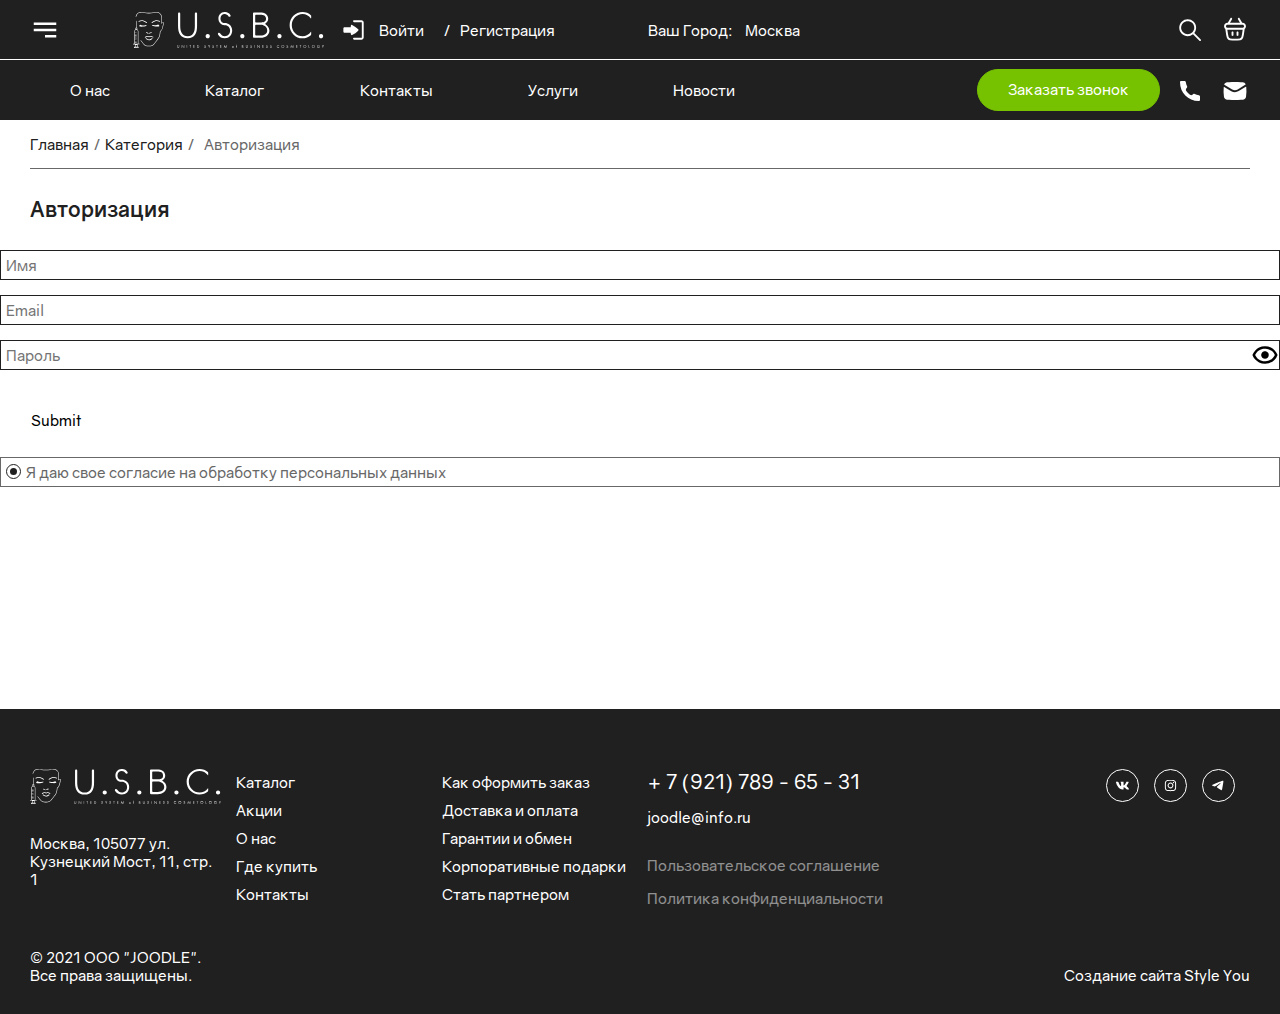
==== commit 6ebe7822: "save" ====
--- a/html/pages/auth/auth.html
+++ b/html/pages/auth/auth.html
@@ -1 +1 @@
-<!doctype html><html><head><meta charset="UTF-8"><meta name="viewport" content="width=device-width,initial-scale=1"><link href="/css/owl.carousel.css" type="text/css" rel="stylesheet"><link href="/css/style.css" type="text/css" rel="stylesheet"><script src="/js/sourse/other-js/jquery-3.6.0.min.js" defer></script><script src="/js/sourse/other-js/jquery.mask.js" defer></script><script src="/js/sourse/other-js/owl.carousel.js" defer></script><script src="/js/sourse/other-js/owl.carousel2.thumbs.js" defer></script><script src="/js/common-dist.js" defer></script></head><body><div class="popup element-show" data-element="0"><div class="popup-overlay popup-overlay-js"></div><div class="popup-container"><div class="close-btn--black close-btn_popup close-js"></div><div class="main-full"></div><nav class="popup__nav"><ul><li><a href="#">Каталог</a></li><li><a href="#">Акции</a></li><li><a href="#">О нас</a></li><li><a href="#">Где купить</a></li><li><a href="#">Контакты</a></li></ul></nav><div class="popup__feedback"><div class="container"><div class="feedback__phone"><a href="tel:+88005559810">+7 (921) 789 - 65 - 31</a></div><div class="feedback__social"><div class="social"><a href="#"><img src="../images/social/vk.svg" alt=""></a><a href="#"><img src="../images/social/instagram.svg" alt=""></a><a href="#"><img src="../images/social/twitter.svg" alt=""></a></div></div></div></div></div></div><div class="popup element-show" data-element="1"><div class="popup-overlay popup-overlay-js"></div><div class="popup-container"><div class="close-btn--black close-btn_popup close-js"></div><div class="main-full"><h2>Заказать звонок</h2></div><form class="form main-grid"><input class="input-decorate col-12" type="text" placeholder="Фио"> <input class="phone-mask input-decorate col-12" type="text" placeholder="+7 (___) ___ - __ - __"> <input class="input-decorate check-mail col-12" type="email" placeholder="Email"><div class="form-btn-container Заказать звонок"><input class="btn btn-send" type="submit"></div></form></div></div><div class="popup element-show popup__search" data-element="2"><div class="popup-overlay popup-overlay-js"></div><div class="popup-container"><div class="close-btn--black close-btn_popup close-js"></div><div class="main-full"><h2>Поиск по сайту</h2></div><form class="form main-grid"><input class="input-decorate form--col__full search-field" type="text" placeholder="Введите поисковой запрос ..."><div class="form-btn-container Поиск"><input class="btn btn-send btn--black" type="submit"></div></form><div class="popup__search__results"><h2>Реузльтаты</h2><div class="form-grid"><div class="popup__search__results-item"><h3>Category</h3><ul class="ln"><li><a href="#">link 1</a></li><li><a href="#">link 1</a></li><li><a href="#">link 1</a></li><li><a href="#">link 1</a></li><li><a href="#">link 1</a></li></ul></div><div class="popup__search__results-item"><h3>Category</h3><ul class="ln"><li><a href="#">link 1</a></li><li><a href="#">link 1</a></li><li><a href="#">link 1</a></li><li><a href="#">link 1</a></li><li><a href="#">link 1</a></li></ul></div><div class="popup__search__results-item"><h3>Category</h3><ul class="ln"><li><a href="#">link 1</a></li><li><a href="#">link 1</a></li><li><a href="#">link 1</a></li><li><a href="#">link 1</a></li><li><a href="#">link 1</a></li></ul></div><div class="popup__search__results-item"><h3>Category</h3><ul class="ln"><li><a href="#">link 1</a></li><li><a href="#">link 1</a></li><li><a href="#">link 1</a></li><li><a href="#">link 1</a></li><li><a href="#">link 1</a></li></ul></div></div></div></div></div><header class="header-black"><div class="main-grid headline headline--black"><div class="hamburger-container vertical-align col-1"><a class="hamburger-btn element-btn" href="#" data-element="0"></a></div><div class="logo-container vertical-align col-2"><a class="logo" href="#"><img src="../images/logo.svg" alt=""></a></div><div class="sigin-container vertical-align col-3"><div class="sigin-body"><a href="#"><div class="login-ico"></div><span>Войти</span></a><span>/</span><a href="#">Регистрация</a></div></div><div class="city-container vertical-align col-2"><div class="city-body"><em>Ваш Город: </em><a href="#">Москва</a></div></div><div class="controls-container vertical-align col-5"><div class="controls-body"><a class="element-btn loop-ico" href="#" data-element="2"></a><a class="basket-ico" href="#"></a></div></div><hr class="col-12"></div><div class="main-grid headerline"><nav class="nav col-7"><ul><li><a href="#">О нас</a></li><li><a href="#">Каталог</a></li><li><a href="#">Контакты</a></li><li><a href="#">Услуги</a></li><li><a href="#">Новости</a></li></ul></nav><div class="controls-container vertical-align col-5"><div class="controls-body"><a class="btn btn--green element-btn" href="#" data-element="1">Заказать звонок</a><a class="phone-ico" href="#"></a><a class="mail-ico" href="#"></a></div></div></div></header><div class="stub"></div></body></html><div class="main-full"><div class="breadcrumbs"><a href="#">Главная</a><span>/</span><a href="#">Категория</a><span>/</span><span>Авторизация</span></div></div><div class="content"><div class="main-full"><h1>Авторизация</h1></div><form class="form main-grid"><input class="input-decorate col-12 require" type="text" placeholder="Имя"> <input class="input-decorate check-mail col-12 require" type="email" placeholder="Email"><div class="password-field col-12 require"><input class="input-decorate" type="password" placeholder="Пароль"><i class="view-ico" data-visibility="false"></i></div><div class="form-btn-container Отправить"><input class="btn btn-send" type="submit"></div><div class="checkbox col-12"><label>Я даю свое согласие на обработку персональных данных <input type="checkbox" checked><span></span></label></div></form></div><div class="stub-footer"></div><footer><div class="main-grid"><div class="footer-info col-2"><div class="logo-container"><a class="logo" href="./index.html"><img src="../images/logo.svg"></a></div><div class="address">Москва, 105077 ул.<br>Кузнецкий Мост, 11, стр. 1</div><div class="copyright">© 2021 ООО "JOODLE".<br>Все права защищены.</div></div><nav class="nav-1 col-2"><ul><li><a href="#">Каталог</a></li><li><a href="#">Акции</a></li><li><a href="#">О нас</a></li><li><a href="#">Где купить</a></li><li><a href="#">Контакты</a></li></ul></nav><nav class="nav-2 col-2"><ul><li><a href="#">Как оформить заказ</a></li><li><a href="#">Доставка и оплата</a></li><li><a href="#">Гарантии и обмен</a></li><li><a href="#">Корпоративные подарки</a></li><li><a href="#">Стать партнером</a></li></ul></nav><div class="feedback-container col-3"><div class="feedback"><div class="phone"><a href="#">+ 7 (921) 789 - 65 - 31</a></div><div class="mail"><a href="#">joodle@info.ru</a></div></div><div class="links"><a href="#">Пользовательское соглашение</a><a href="#">Политика конфиденциальности</a></div></div><div class="social-container col-3"><div class="social"><a class="social-ico--white" href="#"><img src="../images/social/vk-white.svg" alt=""></a><a class="social-ico--white" href="#"><img src="../images/social/instagram-white.svg" alt=""></a><a class="social-ico--white" href="#"><img src="../images/social/twitter-white.svg" alt=""></a><a class="social-ico--white" href="#"><img src="../images/social/facebook-white.svg" alt=""></a><a class="social-ico--white" href="#"><img src="../images/social/youtube-white.svg" alt=""></a><a class="social-ico--white" href="#"><img src="../images/social/google-white.svg" alt=""></a></div><div class="create"><a href="#">Создание сайта Style You</a></div></div></div></footer>+<!doctype html><html><head><meta charset="UTF-8"><meta name="viewport" content="width=device-width,initial-scale=1"><link href="/css/owl.carousel.css" type="text/css" rel="stylesheet"><link href="/css/style.css" type="text/css" rel="stylesheet"><script src="/js/sourse/other-js/jquery-3.6.0.min.js" defer></script><script src="/js/sourse/other-js/jquery.mask.js" defer></script><script src="/js/sourse/other-js/owl.carousel.js" defer></script><script src="/js/sourse/other-js/owl.carousel2.thumbs.js" defer></script><script src="/js/common-dist.js" defer></script></head><body><div class="popup element-show" data-element="0"><div class="popup-overlay popup-overlay-js"></div><div class="popup-container"><div class="close-btn close-btn_popup close-js"></div><div class="main-full"></div><nav class="popup-nav"><ul><li><a href="#">Каталог</a></li><li><a href="#">Акции</a></li><li><a href="#">О нас</a></li><li><a href="#">Где купить</a></li><li><a href="#">Контакты</a></li></ul></nav><div class="popup-feedback"><div class="container"><div class="feedback-phone"><a href="tel:+88005559810">+7 (921) 789 - 65 - 31</a></div><div class="feedback-social"><div class="social"><a href="#"><img src="/images/social/vk.svg" alt=""></a></div></div></div></div></div></div><div class="popup element-show" data-element="1"><div class="popup-overlay popup-overlay-js"></div><div class="popup-container"><div class="close-btn close-btn_popup close-js"></div><div class="main-full"><h2>Заказать звонок</h2></div><form class="form main-grid"><input class="input-decorate col-12" type="text" placeholder="Фио"> <input class="phone-mask input-decorate col-12" type="text" placeholder="+7 (___) ___ - __ - __"> <input class="input-decorate check-mail col-12" type="email" placeholder="Email"><div class="form-btn-container Заказать звонок"><input class="btn btn-send" type="submit"></div></form></div></div><div class="popup element-show popup-search" data-element="2"><div class="popup-overlay popup-overlay-js"></div><div class="popup-container"><div class="close-btn close-btn_popup close-js"></div><div class="main-full"><h2>Поиск по сайту</h2></div><form class="form main-grid"><input class="input-decorate col-12 search-field" type="text" placeholder="Введите поисковой запрос ..."><div class="form-btn-container Поиск"><input class="btn btn-send btn--black" type="submit"></div></form><div class="popup-search-results"><h2>Реузльтаты</h2><div class="form-grid"><div class="popup-search-results-item"><h3>Category</h3><ul class="ln"><li><a href="#">link 1</a></li><li><a href="#">link 1</a></li><li><a href="#">link 1</a></li><li><a href="#">link 1</a></li><li><a href="#">link 1</a></li></ul></div><div class="popup-search-results-item"><h3>Category</h3><ul class="ln"><li><a href="#">link 1</a></li><li><a href="#">link 1</a></li><li><a href="#">link 1</a></li><li><a href="#">link 1</a></li><li><a href="#">link 1</a></li></ul></div><div class="popup-search-results-item"><h3>Category</h3><ul class="ln"><li><a href="#">link 1</a></li><li><a href="#">link 1</a></li><li><a href="#">link 1</a></li><li><a href="#">link 1</a></li><li><a href="#">link 1</a></li></ul></div><div class="popup-search-results-item"><h3>Category</h3><ul class="ln"><li><a href="#">link 1</a></li><li><a href="#">link 1</a></li><li><a href="#">link 1</a></li><li><a href="#">link 1</a></li><li><a href="#">link 1</a></li></ul></div></div></div></div></div><header class="header-black"><div class="main-grid headline headline--black"><div class="hamburger-container vertical-align col-1"><a class="hamburger-btn element-btn" href="#" data-element="0"></a></div><div class="logo-container vertical-align col-2"><a class="logo" href="#"><img src="/images/logo.svg" alt=""></a></div><div class="sigin-container vertical-align col-3 col-md-6"><div class="sigin-body"><a href="#"><div class="login-ico"></div><span>Войти</span></a><span>/</span><a href="#">Регистрация</a></div></div><div class="city-container vertical-align col-2 col-lg-3 hidden-md"><div class="city-body"><em>Ваш Город: </em><a href="#">Москва</a></div></div><div class="controls-container vertical-align col-4 col-lg-3"><div class="controls-body"><a class="element-btn loop-ico" href="#" data-element="2"></a><a class="basket-ico" href="#"></a></div></div><hr class="col-12"></div><div class="main-grid headerline"><nav class="header-nav nav col-7"><ul><li><a href="#">О нас</a></li><li><a href="#">Каталог</a></li><li><a href="#">Контакты</a></li><li><a href="#">Услуги</a></li><li><a href="#">Новости</a></li></ul></nav><div class="controls-container vertical-align col-5"><div class="controls-body"><a class="btn btn--green element-btn" href="#" data-element="1">Заказать звонок</a><a class="phone-ico" href="#"></a><a class="mail-ico" href="#"></a></div></div></div></header><div class="stub"></div></body></html><div class="main-full"><div class="breadcrumbs"><a href="#">Главная</a><span>/</span><a href="#">Категория</a><span>/</span><span>Авторизация</span></div></div><div class="content"><div class="main-full"><h1>Авторизация</h1></div><form class="form main-grid"><input class="input-decorate col-12 require" type="text" placeholder="Имя"> <input class="input-decorate check-mail col-12 require" type="email" placeholder="Email"><div class="password-field col-12 require"><input class="input-decorate" type="password" placeholder="Пароль"><i class="view-ico" data-visibility="false"></i></div><div class="form-btn-container Отправить"><input class="btn btn-send" type="submit"></div><div class="checkbox col-12"><label>Я даю свое согласие на обработку персональных данных <input type="checkbox" checked><span></span></label></div></form></div><div class="stub-footer"></div><footer><div class="main-grid"><div class="footer-info col-2"><div class="logo-container"><a class="logo" href="./index.html"><img src="/images/logo.svg"></a></div><div class="address">Москва, 105077 ул.<br>Кузнецкий Мост, 11, стр. 1</div><div class="copyright">© 2021 ООО "JOODLE".<br>Все права защищены.</div></div><nav class="nav-1 col-2"><ul><li><a href="#">Каталог</a></li><li><a href="#">Акции</a></li><li><a href="#">О нас</a></li><li><a href="#">Где купить</a></li><li><a href="#">Контакты</a></li></ul></nav><nav class="nav-2 col-2"><ul><li><a href="#">Как оформить заказ</a></li><li><a href="#">Доставка и оплата</a></li><li><a href="#">Гарантии и обмен</a></li><li><a href="#">Корпоративные подарки</a></li><li><a href="#">Стать партнером</a></li></ul></nav><div class="feedback-container col-3"><div class="feedback"><div class="phone"><a href="#">+ 7 (921) 789 - 65 - 31</a></div><div class="mail"><a href="#">joodle@info.ru</a></div></div><div class="links"><a href="#">Пользовательское соглашение</a><a href="#">Политика конфиденциальности</a></div></div><div class="social-container col-3"><div class="social"><a class="social-ico--white" href="#"><img src="/images/social/vk-white.svg" alt=""></a><a class="social-ico--white" href="#"><img src="/images/social/instagram-white.svg" alt=""></a><a class="social-ico--white" href="#"><img src="/images/social/telegram-white.svg" alt=""></a></div><div class="create"><a href="#">Создание сайта Style You</a></div></div></div></footer>--- a/css/style.css
+++ b/css/style.css
@@ -6,7 +6,7 @@
 
   /*---comments-all end---*/
 }
-/*---------------base-start----*/
+/*---------------default-start----*/
 /*-----fonts-start----*/
 @font-face {
   font-family: "regular";
@@ -157,12 +157,6 @@
     font-size: 21px;
   }
 }
-.all-btns {
-  padding: 30px;
-  background-color: #eee;
-  min-height: 100vh;
-}
-
 /*-----base-end----*/
 /*-----content-start----*/
 .main-grid {
@@ -201,7 +195,8 @@
   font-size: 42px;
   margin: 0 0 2rem;
 }
-section .btn-container {
+
+.btn-container_section {
   padding: 30px 0 15px;
   text-align: center;
 }
@@ -228,112 +223,32 @@
   padding: 30px 0;
 }
 
-.hamburger-container {
-  display: none;
-}
-
-@media screen and (max-width: 768px) {
-  .hamburger-container {
-    display: block;
-  }
-}
-@media screen and (max-width: 414px) {
-  .hamburger-container {
-    display: block;
-  }
-}
-.show-all-images {
-  min-height: 500px;
-  background-color: #686868;
-}
-.show-all-images img {
+/*detail end*/
+/*-----defat-content-end----*/
+/*-----icons-start----*/
+.logout-ico {
+  display: inline-block;
+  vertical-align: middle;
   width: 30px;
   height: 30px;
-}
-
-/*detail end*/
-/*-----defat-content-end----*/
-/*-----btns-start----*/
-.btn {
-  text-decoration: none;
-  border: 1px solid;
-  padding: 10px 30px 12px;
-  font: inherit;
-  display: inline-block;
-  border-radius: 30px;
-  cursor: pointer;
-  text-align: center;
-  background: none;
-  background-color: #ffffff;
-  border-color: #ffffff;
-}
-.btn:hover {
-  text-decoration: none;
-}
-
-.btn--black {
-  background-color: #202020;
-  border-color: #202020;
-  color: #ffffff;
-}
-.btn--black:hover {
-  background: #76c100;
-  color: #ffffff;
-  border-color: #76c100;
-}
-
-.btn--green {
-  background-color: #76c100;
-  border-color: #76c100;
-  color: #ffffff;
-}
-.btn--green:hover {
-  background-color: #202020;
-  border-color: #202020;
-}
-
-/*pagination page start*/
-.pagination {
-  -ms-grid-column-span: 16;
-  grid-column: span 16;
-  text-align: center;
-  margin: 60px 0 45px;
-  position: relative;
-  z-index: 2;
-}
-.pagination a, .pagination span {
+  background-position: center;
+  background-repeat: no-repeat;
+  background-size: contain;
+  background-image: url("../images/icons/logout-white.svg");
+}
+
+.login-ico {
+  display: inline-block;
+  vertical-align: middle;
   width: 30px;
   height: 30px;
-  border-radius: 100%;
-  display: inline-block;
-  text-align: center;
-  text-decoration: none;
-  line-height: 27px;
-  border: 1px solid #202020;
-  vertical-align: middle;
-  margin: 0 15px;
-}
-.pagination a.current, .pagination a:hover, .pagination span.current, .pagination span:hover {
-  color: #ffffff;
-  background-color: #202020;
-}
-
-.next.page-numbers,
-.prev.page-numbers,
-.pagination-prev,
-.pagination-next {
-  background-size: 100%;
-  font-size: 0;
-  background-color: #202020;
-}
-
-.pagination-dotted {
-  background-color: initial;
-  color: inherit;
-}
-
-.prev.page-numbers,
-a.pagination-prev {
+  background-position: center;
+  background-repeat: no-repeat;
+  background-size: contain;
+  background-image: url("../images/icons/login-white.svg");
+}
+
+.loop-ico {
   display: inline-block;
   vertical-align: middle;
   width: 30px;
@@ -341,16 +256,10 @@
   background-position: center;
   background-repeat: no-repeat;
   background-size: contain;
-  background-image: url("../images/controls/arrow-left-white.svg");
-}
-.prev.page-numbers:hover,
-a.pagination-prev:hover {
-  background-color: #ffffff;
-  background-image: url("../images/controls/arrow-left-black.svg");
-}
-
-.next.page-numbers,
-a.pagination-next {
+  background-image: url("../images/icons/loop-white.svg");
+}
+
+.basket-ico {
   display: inline-block;
   vertical-align: middle;
   width: 30px;
@@ -358,16 +267,10 @@
   background-position: center;
   background-repeat: no-repeat;
   background-size: contain;
-  background-image: url("../images/controls/arrow-right-white.svg");
-}
-.next.page-numbers:hover,
-a.pagination-next:hover {
-  background-color: #ffffff;
-  background-image: url("../images/controls/arrow-right-black.svg");
-}
-
-/*pagination page end*/
-.close-btn--black {
+  background-image: url("../images/icons/basket-white.svg");
+}
+
+.phone-ico {
   display: inline-block;
   vertical-align: middle;
   width: 30px;
@@ -375,11 +278,10 @@
   background-position: center;
   background-repeat: no-repeat;
   background-size: contain;
-  background-image: url("../images/controls/close-black.svg");
-  cursor: pointer;
-}
-
-.close-btn--white {
+  background-image: url("../images/icons/phone-white.svg");
+}
+
+.mail-ico {
   display: inline-block;
   vertical-align: middle;
   width: 30px;
@@ -387,11 +289,10 @@
   background-position: center;
   background-repeat: no-repeat;
   background-size: contain;
-  background-image: url("../images/controls/close-white.svg");
-  cursor: pointer;
-}
-
-.hamburger-btn--white {
+  background-image: url("../images/icons/mail-white.svg");
+}
+
+.calendar-ico {
   display: inline-block;
   vertical-align: middle;
   width: 30px;
@@ -399,10 +300,10 @@
   background-position: center;
   background-repeat: no-repeat;
   background-size: contain;
-  background-image: url("../images/controls/hamburger-white.svg");
-}
-
-.hamburger-btn--black {
+  background-image: url("../images/icons/calendar-black.svg");
+}
+
+.review-ico {
   display: inline-block;
   vertical-align: middle;
   width: 30px;
@@ -410,16 +311,29 @@
   background-position: center;
   background-repeat: no-repeat;
   background-size: contain;
-  background-image: url("../images/controls/hamburger-black.svg");
-}
-
-.back-link {
-  text-decoration: none;
-  font-family: "bold";
-  color: #202020;
-  font-size: 15px;
-}
-.back-link i {
+  background-image: url("../images/icons/review-black.svg");
+}
+
+.star-ico {
+  display: inline-block;
+  vertical-align: middle;
+  width: 20px;
+  height: 20px;
+  background-position: center;
+  background-repeat: no-repeat;
+  background-size: contain;
+  background-image: url("../images/icons/star-black.svg");
+}
+
+.star-ico--green {
+  background-image: url("../images/icons/star-green.svg");
+}
+
+.star-ico--gray {
+  background-image: url("../images/icons/star-gray.svg");
+}
+
+.avatar-ico {
   display: inline-block;
   vertical-align: middle;
   width: 30px;
@@ -427,23 +341,10 @@
   background-position: center;
   background-repeat: no-repeat;
   background-size: contain;
-  background-image: url("../images/controls/arrow-left-black.svg");
-  border-radius: 100%;
-  border: 1px solid;
-  margin-right: 5px;
-}
-.back-link:hover {
-  color: #76c100;
-}
-.back-link:hover i {
-  background-image: url("../images/controls/arrow-left-white.svg");
-  background-color: #76c100;
-  border-color: #76c100;
-}
-
-/*-----btns-end----*/
-/*-----icons-start----*/
-.logout-ico {
+  background-image: url("../images/icons/avatar-black.svg");
+}
+
+.view-ico {
   display: inline-block;
   vertical-align: middle;
   width: 30px;
@@ -451,10 +352,10 @@
   background-position: center;
   background-repeat: no-repeat;
   background-size: contain;
-  background-image: url("../images/icons/logout-white.svg");
-}
-
-.login-ico {
+  background-image: url("../images/icons/view-black.svg");
+}
+
+.view-ico[data-visibility=true] {
   display: inline-block;
   vertical-align: middle;
   width: 30px;
@@ -462,130 +363,11 @@
   background-position: center;
   background-repeat: no-repeat;
   background-size: contain;
-  background-image: url("../images/icons/login-white.svg");
-}
-
-.loop-ico {
-  display: inline-block;
-  vertical-align: middle;
-  width: 30px;
-  height: 30px;
-  background-position: center;
-  background-repeat: no-repeat;
-  background-size: contain;
-  background-image: url("../images/icons/loop-white.svg");
-}
-
-.basket-ico {
-  display: inline-block;
-  vertical-align: middle;
-  width: 30px;
-  height: 30px;
-  background-position: center;
-  background-repeat: no-repeat;
-  background-size: contain;
-  background-image: url("../images/icons/basket-white.svg");
-}
-
-.phone-ico {
-  display: inline-block;
-  vertical-align: middle;
-  width: 30px;
-  height: 30px;
-  background-position: center;
-  background-repeat: no-repeat;
-  background-size: contain;
-  background-image: url("../images/icons/phone-white.svg");
-}
-
-.mail-ico {
-  display: inline-block;
-  vertical-align: middle;
-  width: 30px;
-  height: 30px;
-  background-position: center;
-  background-repeat: no-repeat;
-  background-size: contain;
-  background-image: url("../images/icons/mail-white.svg");
-}
-
-.calendar-ico {
-  display: inline-block;
-  vertical-align: middle;
-  width: 30px;
-  height: 30px;
-  background-position: center;
-  background-repeat: no-repeat;
-  background-size: contain;
-  background-image: url("../images/icons/calendar-black.svg");
-}
-
-.review-ico {
-  display: inline-block;
-  vertical-align: middle;
-  width: 30px;
-  height: 30px;
-  background-position: center;
-  background-repeat: no-repeat;
-  background-size: contain;
-  background-image: url("../images/icons/review-black.svg");
-}
-
-.star-ico {
-  display: inline-block;
-  vertical-align: middle;
-  width: 20px;
-  height: 20px;
-  background-position: center;
-  background-repeat: no-repeat;
-  background-size: contain;
-  background-image: url("../images/icons/star-black.svg");
-}
-
-.star-ico--green {
-  background-image: url("../images/icons/star-green.svg");
-}
-
-.star-ico--gray {
-  background-image: url("../images/icons/star-gray.svg");
-}
-
-.avatar-ico {
-  display: inline-block;
-  vertical-align: middle;
-  width: 30px;
-  height: 30px;
-  background-position: center;
-  background-repeat: no-repeat;
-  background-size: contain;
-  background-image: url("../images/icons/avatar-black.svg");
-}
-
-.view-ico {
-  display: inline-block;
-  vertical-align: middle;
-  width: 30px;
-  height: 30px;
-  background-position: center;
-  background-repeat: no-repeat;
-  background-size: contain;
-  background-image: url("../images/icons/view-black.svg");
-}
-
-.view-ico[data-visibility=true] {
-  display: inline-block;
-  vertical-align: middle;
-  width: 30px;
-  height: 30px;
-  background-position: center;
-  background-repeat: no-repeat;
-  background-size: contain;
   background-image: url("../images/icons/unview-black.svg");
 }
 
 /*-----icons-end----*/
- *
- * /*-----grid-start----*/
+/*-----grid-start----*/
 .col-1 {
   -ms-grid-column-span: 1;
   grid-column: span 1;
@@ -951,10 +733,47 @@
     grid-column: span 12;
   }
 }
+.hidden {
+  display: none;
+}
+
+@media (max-width: 1680px) {
+  .hidden-xxl {
+    display: none;
+  }
+}
+@media (max-width: 1680px) {
+  .hidden-xl {
+    display: none;
+  }
+}
+@media (max-width: 1440px) {
+  .hidden-xxl {
+    display: none;
+  }
+}
+@media (max-width: 1280px) {
+  .hidden-lg {
+    display: none;
+  }
+}
+@media (max-width: 1024px) {
+  .hidden-md {
+    display: none;
+  }
+}
+@media (max-width: 768) {
+  .hidden-sm {
+    display: none;
+  }
+}
+@media (max-width: 576) {
+  .hidden-xs {
+    display: none;
+  }
+}
 /*-----grid-end----*/
-/*---------------base-end----*/
-/*---------------layout-start----*/
- * /*-----forms-start----*/
+/*-----forms-start----*/
 .input-decorate,
 .custom-select {
   padding: 5px;
@@ -991,89 +810,7 @@
   position: relative;
 }
 
-/*-file-upload-*/
-.file-input-container {
-  position: relative;
-}
-
-.input-file {
-  visibility: hidden;
-  position: absolute;
-  margin-top: -20px;
-}
-
-.file-decorate {
-  border: 1px solid;
-  border-top: 0;
-  position: relative;
-  padding: 5px;
-  cursor: pointer;
-}
-.file-decorate span {
-  padding-left: 25px;
-  position: relative;
-  display: inline-block;
-}
-.file-decorate span::before {
-  content: "";
-  width: 15px;
-  position: absolute;
-  height: 15px;
-  left: 0;
-  top: 0;
-  background-position: center;
-  background-repeat: no-repeat;
-  background-size: contain;
-  background-image: url("../images/controls/arrow-next-gray.svg");
-}
-.file-decorate i {
-  width: 12px;
-  position: none;
-  height: 12px;
-  z-index: 2;
-  right: 0;
-  top: 2px;
-  background-position: center;
-  background-repeat: no-repeat;
-  background-size: contain;
-  background-image: url("../images/controls/close-black.svg");
-  cursor: pointer;
-}
-
-.file-decorate-full i {
-  display: block;
-}
-
-.notice-file {
-  position: absolute;
-  right: 0;
-  top: 0;
-  display: none;
-}
-.notice-file i {
-  display: inline-block;
-  vertical-align: middle;
-  width: 30px;
-  height: 30px;
-  background-position: center;
-  background-repeat: no-repeat;
-  background-size: contain;
-  background-image: url("../images/icons/danger-sign-black.svg");
-  margin-left: 15px;
-}
-
-.notice-file--show {
-  display: block;
-}
-
-.hint-input-file {
-  color: #686868;
-  padding: 5px;
-  border: 1px solid;
-  border-bottom: 0;
-}
-
-/*-file-upload-*/
+/*-checkbox-end-*/
 /*-custom-select-*/
 .custom-select {
   cursor: pointer;
@@ -1136,6 +873,89 @@
 }
 
 /*-custom-select-*/
+/*-file-upload-*/
+.file-input-container {
+  position: relative;
+}
+
+.input-file {
+  visibility: hidden;
+  position: absolute;
+  margin-top: -20px;
+}
+
+.file-decorate {
+  border: 1px solid;
+  border-top: 0;
+  position: relative;
+  padding: 5px;
+  cursor: pointer;
+}
+.file-decorate span {
+  padding-left: 25px;
+  position: relative;
+  display: inline-block;
+}
+.file-decorate span::before {
+  content: "";
+  width: 15px;
+  position: absolute;
+  height: 15px;
+  left: 0;
+  top: 0;
+  background-position: center;
+  background-repeat: no-repeat;
+  background-size: contain;
+  background-image: url("../images/controls/arrow-next-gray.svg");
+}
+.file-decorate i {
+  width: 12px;
+  position: none;
+  height: 12px;
+  z-index: 2;
+  right: 0;
+  top: 2px;
+  background-position: center;
+  background-repeat: no-repeat;
+  background-size: contain;
+  background-image: url("../images/controls/close-black.svg");
+  cursor: pointer;
+}
+
+.file-decorate-full i {
+  display: block;
+}
+
+.notice-file {
+  position: absolute;
+  right: 0;
+  top: 0;
+  display: none;
+}
+.notice-file i {
+  display: inline-block;
+  vertical-align: middle;
+  width: 30px;
+  height: 30px;
+  background-position: center;
+  background-repeat: no-repeat;
+  background-size: contain;
+  background-image: url("../images/icons/danger-sign-black.svg");
+  margin-left: 15px;
+}
+
+.notice-file--show {
+  display: block;
+}
+
+.hint-input-file {
+  color: #686868;
+  padding: 5px;
+  border: 1px solid;
+  border-bottom: 0;
+}
+
+/*-file-upload-*/
 /*-checkbox-start-*/
 .checkbox,
 .radio {
@@ -1188,7 +1008,6 @@
 }
 
 /*-checkbox-wp-*/
-/*-checkbox-end-*/
 /*password-field start*/
 .password-field {
   position: relative;
@@ -1295,6 +1114,9 @@
 
 /*wp comments*/
 /*-----forms-end----*/
+/*---------------default-end----*/
+/*---------------blocks-start----*/
+ *
  * /*-----header-start----*/
 .stub {
   height: 120px;
@@ -1330,12 +1152,13 @@
   left: 0;
   bottom: 0;
 }
-header nav {
+
+.header-nav {
   display: -webkit-box;
   display: -ms-flexbox;
   display: flex;
 }
-header nav ul {
+.header-nav ul {
   display: -webkit-box;
   display: -ms-flexbox;
   display: flex;
@@ -1345,20 +1168,8 @@
       -ms-flex-pack: justify;
           justify-content: space-between;
 }
-header nav li {
-  display: inline-block;
-}
-
-nav ul,
-nav li {
-  padding: 0;
-  margin: 0;
-  list-style: none;
-}
-nav ul a,
-nav li a {
-  text-decoration: none;
-  font-family: inherit;
+.header-nav li {
+  display: inline-block;
 }
 
 .logo {
@@ -1373,6 +1184,10 @@
 .logo img {
   width: 100%;
   max-width: 210px;
+}
+
+.hamburger-btn img {
+  width: 30px;
 }
 
 .sigin-container * {
@@ -1526,7 +1341,7 @@
 }
 
 /*-----page-end----*/
- * /*-----map-----*/
+/*-----map-----*/
 .map_home {
   height: 400px;
   position: relative;
@@ -1544,8 +1359,6 @@
 }
 
 /*-----map-----*/
-/*---------------layout-end----*/
-/*---------------module-start----*/
 /*-----carousel-owl-start-----*/
 .slider-owl .item-content {
   position: relative;
@@ -1614,233 +1427,6 @@
 }
 
 /*-----carousel-owl-end-----*/
-/*-----social-start-----*/
-.social {
-  display: inline-block;
-  vertical-align: middle;
-}
-.social a {
-  display: inline-block;
-  margin: 0 15px 0 0;
-  padding: 8px;
-  font-size: 0;
-  border: 1px solid #202020;
-  border-radius: 100%;
-}
-.social a img {
-  -o-object-fit: cover;
-     object-fit: cover;
-  width: 15px;
-  height: 15px;
-}
-.social .social-ico--white {
-  border-color: #ffffff;
-}
-
-.social {
-  display: inline-block;
-  vertical-align: middle;
-}
-.social .addtoany_list a {
-  display: inline-block;
-  margin: 0 15px 0 0;
-  padding: 8px;
-  border: 1px solid #202020;
-  border-radius: 100%;
-  font-size: 0;
-  line-height: 1;
-}
-.social .addtoany_list a:hover {
-  border: 1px solid #76c100;
-}
-.social .addtoany_list a img {
-  -o-object-fit: cover;
-     object-fit: cover;
-  width: 20px;
-  height: 20px;
-}
-.social .addtoany_list .social-ico--white {
-  border-color: #ffffff;
-}
-
-/*-----social-end-----*/
-/*-----default-item-start-----*/
-.default-item {
-  text-decoration: none;
-  padding: 30px;
-  border: 1px solid;
-}
-.default-item a {
-  text-decoration: none;
-}
-.default-item h3 {
-  font-size: 23px;
-  margin: 0 0 15px;
-}
-.default-item h3:hover {
-  color: #76c100;
-}
-
-.default-item-img {
-  margin: 0 0 15px;
-  padding-bottom: 60%;
-  height: auto;
-  -webkit-transition: ease-out 0.5s;
-  transition: ease-out 0.5s;
-}
-.default-item-img img {
-  width: 100%;
-  position: absolute;
-  height: 100%;
-  left: 0;
-  top: 0;
-}
-.default-item-img:hover {
-  -webkit-transform: scale(1.05);
-          transform: scale(1.05);
-}
-
-.default-item-date {
-  margin: 0 0 15px;
-}
-
-.default-item-description {
-  overflow: hidden;
-  display: -webkit-box;
-  -webkit-line-clamp: 2;
-  -webkit-box-orient: vertical;
-  line-clamp: 2;
-  margin: 0 0 15px;
-}
-
-/*-----default-item-end-----*/
-/*-----advantages-item-start-----*/
-.advantages-item {
-  text-decoration: none;
-  padding: 30px;
-  text-align: center;
-}
-.advantages-item a {
-  text-decoration: none;
-}
-.advantages-item h3 {
-  font-size: 23px;
-  margin: 0 0 15px;
-}
-.advantages-item h3:hover {
-  color: #76c100;
-}
-
-.advantages-item-img {
-  margin: 0 0 15px;
-  width: 60px;
-  height: 60px;
-}
-
-.advantages-item-description {
-  overflow: hidden;
-  display: -webkit-box;
-  -webkit-line-clamp: 2;
-  -webkit-box-orient: vertical;
-  line-clamp: 2;
-  margin: 0 0 15px;
-}
-
-/*-----advantages-item-end-----*/
-/*-----card-item-start-----*/
-.card {
-  border: 1px solid #202020;
-  padding: 15px 15px 30px;
-}
-.card h3 {
-  font-size: 23px;
-  margin: 0 0 15px;
-}
-.card h3 a {
-  text-decoration: none;
-}
-
-.card-img {
-  position: relative;
-  margin: 0 0 30px;
-  text-align: center;
-  border: 1px solid;
-  padding: 30px;
-}
-.card-img img {
-  width: 50%;
-}
-
-.card-description {
-  overflow: hidden;
-  display: -webkit-box;
-  -webkit-line-clamp: 2;
-  -webkit-box-orient: vertical;
-  line-clamp: 2;
-  margin: 0 0 15px;
-}
-
-.card-grade,
-.card-rew,
-.card-code {
-  display: inline-block;
-  margin-right: 15px;
-}
-
-.card-code {
-  font-size: 13px;
-}
-
-.card-reating {
-  margin: 0 0 30px;
-}
-
-.card-sale {
-  display: -webkit-box;
-  display: -ms-flexbox;
-  display: flex;
-  -webkit-box-pack: justify;
-      -ms-flex-pack: justify;
-          justify-content: space-between;
-}
-.card-sale .btn {
-  max-width: none;
-}
-
-.card-price--current,
-.card-price--second {
-  display: inline-block;
-  margin-right: 15px;
-  position: relative;
-}
-.card-price--current span,
-.card-price--second span {
-  margin-left: 5px;
-  font-size: 15px;
-}
-
-.card-price--current {
-  font-size: 23px;
-  color: #202020;
-  font-family: "bold";
-}
-
-.card-price--second {
-  color: #686868;
-  font-size: 17px;
-}
-.card-price--second::before {
-  content: "";
-  width: 100%;
-  position: absolute;
-  height: 1px;
-  left: 0;
-  top: 50%;
-  background-color: #686868;
-}
-
-/*-----card-item-end-----*/
-/*---------------module-end----*/
 /*-----popup-start----*/ 
 /*-----default----*/
 .popup {
@@ -1899,44 +1485,345 @@
 }
 
 /*-----menu----*/
-.popup__nav {
+.popup-nav {
   font-size: 23px;
   margin: 0 0 30px;
 }
-.popup__nav li {
+.popup-nav li {
   margin: 0 0 15px;
 }
 
-.popup__feedback a {
+.popup-feedback a {
   text-decoration: none;
 }
 
-.feedback__phone {
+.feedback-phone {
   font-size: 23px;
   margin: 0 0 30px;
 }
 
 /*-----search----*/
-.popup__search .modal-container {
+.popup-search .modal-container {
   max-width: 90%;
 }
 
-.popup__search__results {
+.popup-search-results {
   margin-top: 30px;
 }
-.popup__search__results h2 {
+.popup-search-results h2 {
   border-bottom: 1px solid #686868;
   padding-bottom: 15px;
 }
 
-.popup__search__results-item {
+.popup-search-results-item {
   -ms-grid-column-span: 3;
   grid-column: span 3;
 }
 
 /*-----popup-end----*/
-/*-----main-page-start----*/
-/*-----main_home-start--*/
+/*---------------blocks-end----*/
+/*---------------elements-start----*/
+/*-----btns-start----*/
+.btn {
+  text-decoration: none;
+  border: 1px solid;
+  padding: 10px 30px 12px;
+  font: inherit;
+  display: inline-block;
+  border-radius: 30px;
+  cursor: pointer;
+  text-align: center;
+  background: none;
+  background-color: #ffffff;
+  border-color: #ffffff;
+}
+.btn:hover {
+  text-decoration: none;
+}
+
+.btn--black {
+  background-color: #202020;
+  border-color: #202020;
+  color: #ffffff;
+}
+.btn--black:hover {
+  background: #76c100;
+  color: #ffffff;
+  border-color: #76c100;
+}
+
+.btn--green {
+  background-color: #76c100;
+  border-color: #76c100;
+  color: #ffffff;
+}
+.btn--green:hover {
+  background-color: #202020;
+  border-color: #202020;
+}
+
+/*pagination page start*/
+.pagination {
+  -ms-grid-column-span: 16;
+  grid-column: span 16;
+  text-align: center;
+  margin: 60px 0 45px;
+  position: relative;
+  z-index: 2;
+}
+.pagination a, .pagination span {
+  width: 30px;
+  height: 30px;
+  border-radius: 100%;
+  display: inline-block;
+  text-align: center;
+  text-decoration: none;
+  line-height: 27px;
+  border: 1px solid #202020;
+  vertical-align: middle;
+  margin: 0 15px;
+}
+.pagination a.current, .pagination a:hover, .pagination span.current, .pagination span:hover {
+  color: #ffffff;
+  background-color: #202020;
+}
+
+.next.page-numbers,
+.prev.page-numbers,
+.pagination-prev,
+.pagination-next {
+  background-size: 100%;
+  font-size: 0;
+  background-color: #202020;
+}
+
+.pagination-dotted {
+  background-color: initial;
+  color: inherit;
+}
+
+.prev.page-numbers,
+a.pagination-prev {
+  display: inline-block;
+  vertical-align: middle;
+  width: 30px;
+  height: 30px;
+  background-position: center;
+  background-repeat: no-repeat;
+  background-size: contain;
+  background-image: url("../images/controls/arrow-left-white.svg");
+}
+.prev.page-numbers:hover,
+a.pagination-prev:hover {
+  background-color: #ffffff;
+  background-image: url("../images/controls/arrow-left-black.svg");
+}
+
+.next.page-numbers,
+a.pagination-next {
+  display: inline-block;
+  vertical-align: middle;
+  width: 30px;
+  height: 30px;
+  background-position: center;
+  background-repeat: no-repeat;
+  background-size: contain;
+  background-image: url("../images/controls/arrow-right-white.svg");
+}
+.next.page-numbers:hover,
+a.pagination-next:hover {
+  background-color: #ffffff;
+  background-image: url("../images/controls/arrow-right-black.svg");
+}
+
+.ico-in i, .ico-in span {
+  vertical-align: middle;
+  display: inline-block;
+}
+.ico-in i {
+  font-size: 0;
+  position: relative;
+}
+.ico-in .back-ico {
+  visibility: hidden;
+}
+.ico-in .front-ico {
+  position: absolute;
+  left: 0;
+  top: 0;
+}
+.ico-in.active, .ico-in:hover {
+  text-decoration: none;
+}
+.ico-in.active .back-ico, .ico-in:hover .back-ico {
+  visibility: visible;
+}
+.ico-in.active .front-ico, .ico-in:hover .front-ico {
+  visibility: hidden;
+}
+
+/*pagination page end*/
+.close-btn {
+  display: inline-block;
+  vertical-align: middle;
+  width: 30px;
+  height: 30px;
+  background-position: center;
+  background-repeat: no-repeat;
+  background-size: contain;
+  background-image: url("../images/controls/close-black.svg");
+  cursor: pointer;
+}
+.close-btn:hover {
+  background-image: url("../images/controls/close-white.svg");
+}
+
+.hamburger-btn {
+  display: inline-block;
+  vertical-align: middle;
+  width: 30px;
+  height: 30px;
+  background-position: center;
+  background-repeat: no-repeat;
+  background-size: contain;
+  background-image: url("../images/controls/hamburger-white.svg");
+}
+.hamburger-btn:hover {
+  background-image: url("../images/controls/hamburger-black.svg");
+}
+
+.back-link {
+  text-decoration: none;
+  font-family: "bold";
+  color: #202020;
+  font-size: 15px;
+}
+.back-link i {
+  display: inline-block;
+  vertical-align: middle;
+  width: 30px;
+  height: 30px;
+  background-position: center;
+  background-repeat: no-repeat;
+  background-size: contain;
+  background-image: url("../images/controls/arrow-left-black.svg");
+  border-radius: 100%;
+  border: 1px solid;
+  margin-right: 5px;
+}
+.back-link:hover {
+  color: #76c100;
+}
+.back-link:hover i {
+  background-image: url("../images/controls/arrow-left-white.svg");
+  background-color: #76c100;
+  border-color: #76c100;
+}
+
+/*-----btns-end----*/
+/*-----social-start-----*/
+.social {
+  display: inline-block;
+  vertical-align: middle;
+}
+.social a {
+  display: inline-block;
+  margin: 0 15px 0 0;
+  padding: 8px;
+  font-size: 0;
+  border: 1px solid #202020;
+  border-radius: 100%;
+}
+.social a img {
+  -o-object-fit: cover;
+     object-fit: cover;
+  width: 15px;
+  height: 15px;
+}
+.social .social-ico--white {
+  border-color: #ffffff;
+}
+
+.social {
+  display: inline-block;
+  vertical-align: middle;
+}
+.social .addtoany_list a {
+  display: inline-block;
+  margin: 0 15px 0 0;
+  padding: 8px;
+  border: 1px solid #202020;
+  border-radius: 100%;
+  font-size: 0;
+  line-height: 1;
+}
+.social .addtoany_list a:hover {
+  border: 1px solid #76c100;
+}
+.social .addtoany_list a img {
+  -o-object-fit: cover;
+     object-fit: cover;
+  width: 20px;
+  height: 20px;
+}
+.social .addtoany_list .social-ico--white {
+  border-color: #ffffff;
+}
+
+/*-----social-end-----*/
+/*-----default-item-start-----*/
+.default-item {
+  text-decoration: none;
+  padding: 30px;
+  border: 1px solid;
+}
+.default-item a {
+  text-decoration: none;
+}
+.default-item h3 {
+  font-size: 23px;
+  margin: 0 0 15px;
+}
+.default-item h3:hover {
+  color: #76c100;
+}
+
+.default-item-img {
+  margin: 0 0 15px;
+  padding-bottom: 60%;
+  height: auto;
+  -webkit-transition: ease-out 0.5s;
+  transition: ease-out 0.5s;
+}
+.default-item-img img {
+  width: 100%;
+  position: absolute;
+  height: 100%;
+  left: 0;
+  top: 0;
+}
+.default-item-img:hover {
+  -webkit-transform: scale(1.05);
+          transform: scale(1.05);
+}
+
+.default-item-date {
+  margin: 0 0 15px;
+}
+
+.default-item-description {
+  overflow: hidden;
+  display: -webkit-box;
+  -webkit-line-clamp: 2;
+  -webkit-box-orient: vertical;
+  line-clamp: 2;
+  margin: 0 0 15px;
+}
+
+/*-----default-item-end-----*/
+/*---------------elements-end----*/
+/*---------------pages-start----*/
+/*-----home-start-----*/
 .main_home {
   color: #ffffff;
   height: calc(100vh - 120px);
@@ -1960,6 +1847,7 @@
 }
 .main_home .main_home-item {
   height: 100%;
+  padding: 0 30px;
 }
 .main_home .main_home-content {
   position: relative;
@@ -1968,8 +1856,6 @@
   color: inherit;
 }
 
-/*-----main_home-end--*/ 
-/*-----contacts_home-start--*/
 .contacts_home {
   margin-bottom: 30px;
 }
@@ -1978,12 +1864,39 @@
   margin: 0 0 5px;
 }
 
-/*-----contacts_home-end--*/
-/*-----home-end----*/
-/*-----content-start----*/
-/*-----content-list-start----*/
-/*-----content-list-end----*/
-/*-----content-detail-start----*/
+.advantages-item {
+  text-decoration: none;
+  padding: 30px;
+  text-align: center;
+}
+.advantages-item a {
+  text-decoration: none;
+}
+.advantages-item h3 {
+  font-size: 23px;
+  margin: 0 0 15px;
+}
+.advantages-item h3:hover {
+  color: #76c100;
+}
+
+.advantages-item-img {
+  margin: 0 0 15px;
+  width: 60px;
+  height: 60px;
+}
+
+.advantages-item-description {
+  overflow: hidden;
+  display: -webkit-box;
+  -webkit-line-clamp: 2;
+  -webkit-box-orient: vertical;
+  line-clamp: 2;
+  margin: 0 0 15px;
+}
+
+/*-----home-end-----*/
+/*-----detail-start-----*/
 .detail-header {
   padding: 15px 15px 13px;
   background-color: #EEEEEE;
@@ -2156,5 +2069,100 @@
   background-image: url("../images/icons/star-gray.svg");
 }
 
-/*-----content-detail-end----*/
-/*-----content-end----*/+/*-----detail-end-----*/
+/*-----news-start-----*/
+/*-----news-end-----*/
+/*-----market-item-start-----*/
+.card {
+  border: 1px solid #202020;
+  padding: 15px 15px 30px;
+}
+.card h3 {
+  font-size: 23px;
+  margin: 0 0 15px;
+}
+.card h3 a {
+  text-decoration: none;
+}
+
+.card-img {
+  position: relative;
+  margin: 0 0 30px;
+  text-align: center;
+  border: 1px solid;
+  padding: 30px;
+}
+.card-img img {
+  width: 50%;
+}
+
+.card-description {
+  overflow: hidden;
+  display: -webkit-box;
+  -webkit-line-clamp: 2;
+  -webkit-box-orient: vertical;
+  line-clamp: 2;
+  margin: 0 0 15px;
+}
+
+.card-grade,
+.card-rew,
+.card-code {
+  display: inline-block;
+  margin-right: 15px;
+}
+
+.card-code {
+  font-size: 13px;
+}
+
+.card-reating {
+  margin: 0 0 30px;
+}
+
+.card-sale {
+  display: -webkit-box;
+  display: -ms-flexbox;
+  display: flex;
+  -webkit-box-pack: justify;
+      -ms-flex-pack: justify;
+          justify-content: space-between;
+}
+.card-sale .btn {
+  max-width: none;
+}
+
+.card-price--current,
+.card-price--second {
+  display: inline-block;
+  margin-right: 15px;
+  position: relative;
+}
+.card-price--current span,
+.card-price--second span {
+  margin-left: 5px;
+  font-size: 15px;
+}
+
+.card-price--current {
+  font-size: 23px;
+  color: #202020;
+  font-family: "bold";
+}
+
+.card-price--second {
+  color: #686868;
+  font-size: 17px;
+}
+.card-price--second::before {
+  content: "";
+  width: 100%;
+  position: absolute;
+  height: 1px;
+  left: 0;
+  top: 50%;
+  background-color: #686868;
+}
+
+/*-----market-item-end-----*/
+/*---------------pages-end----*/